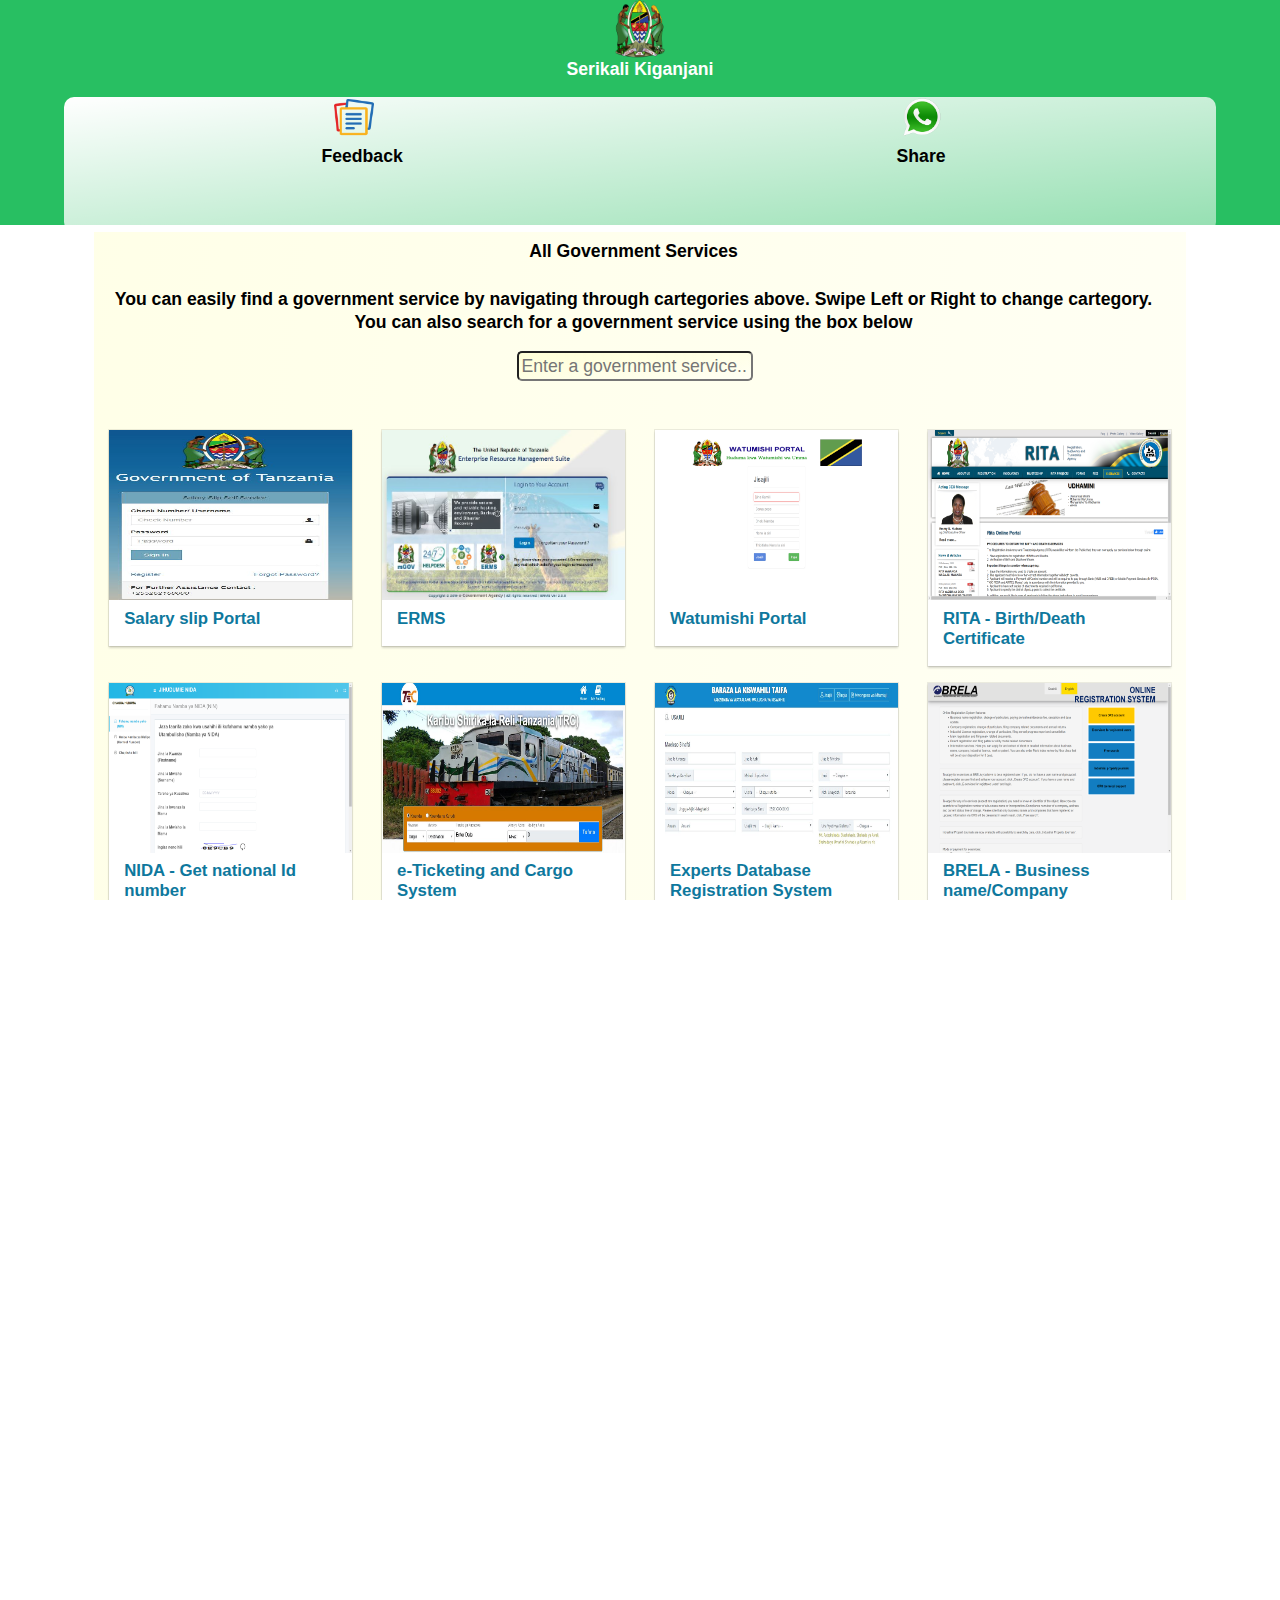
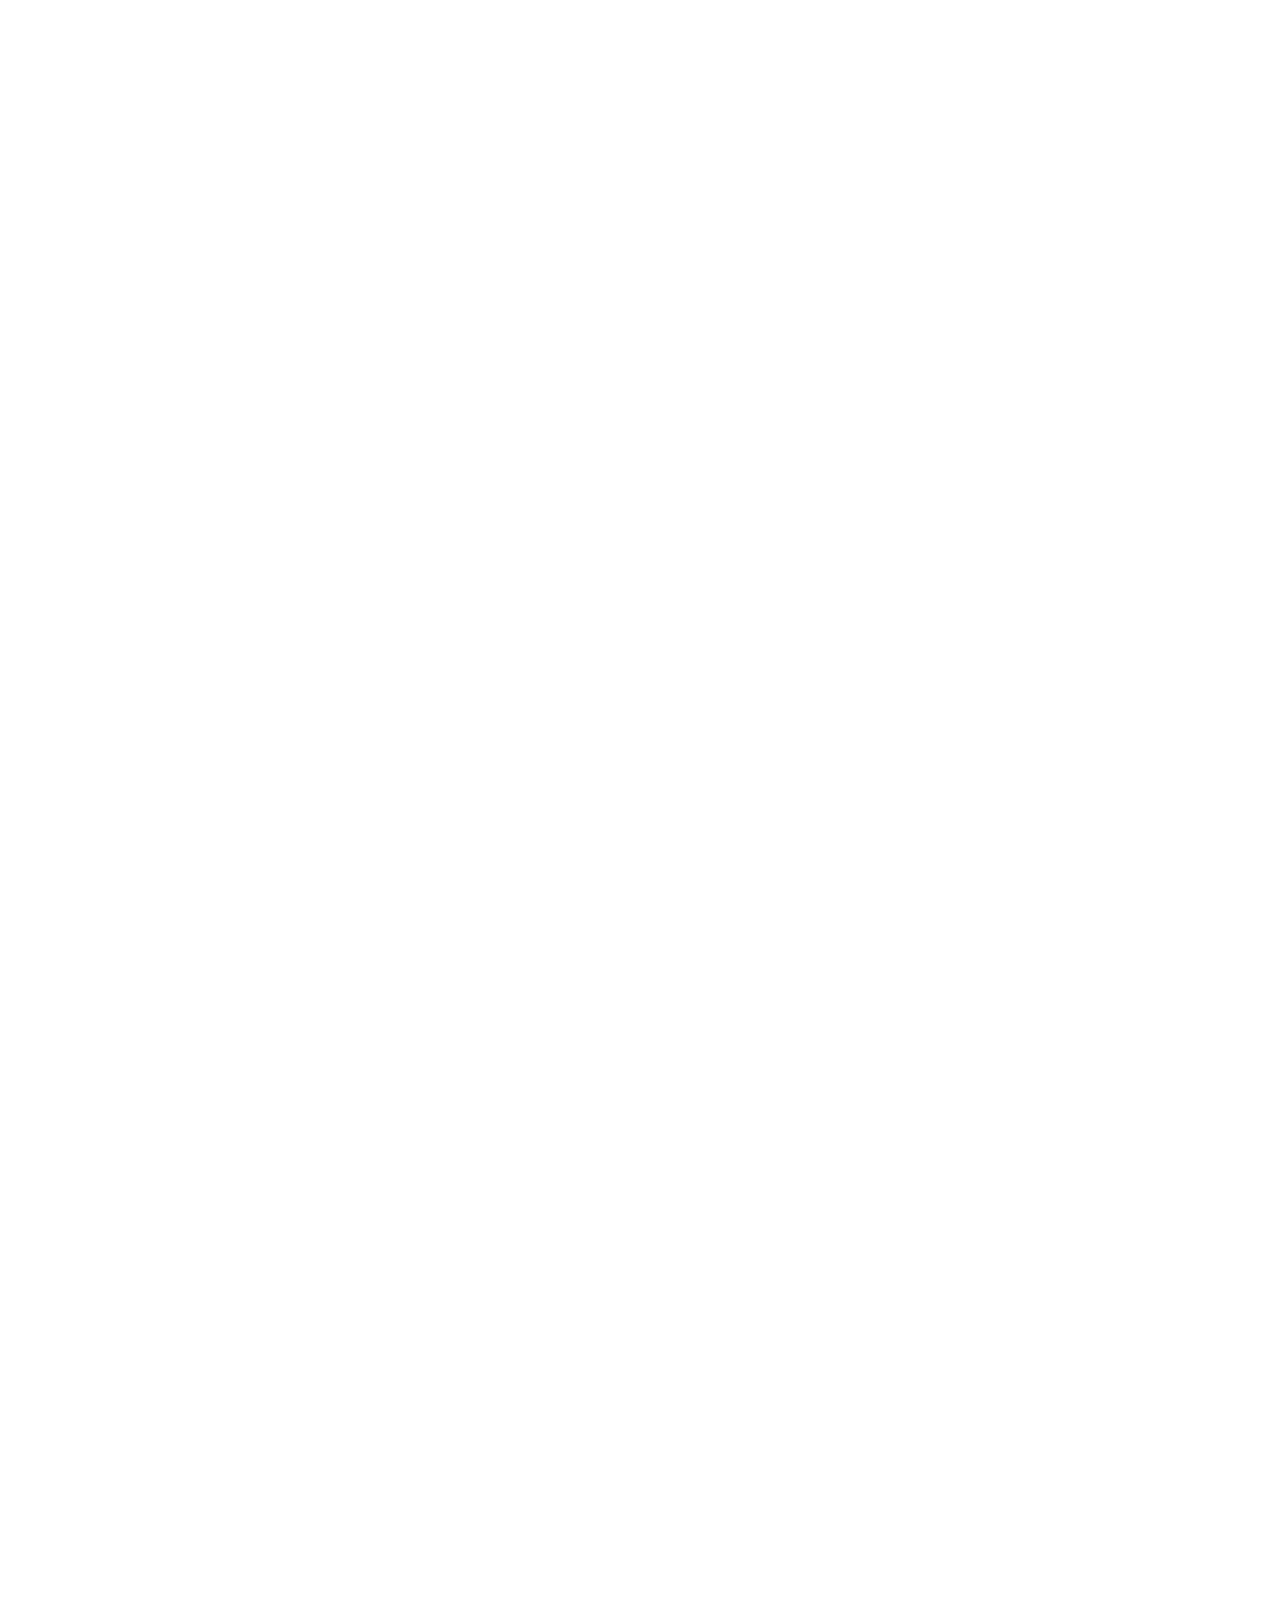
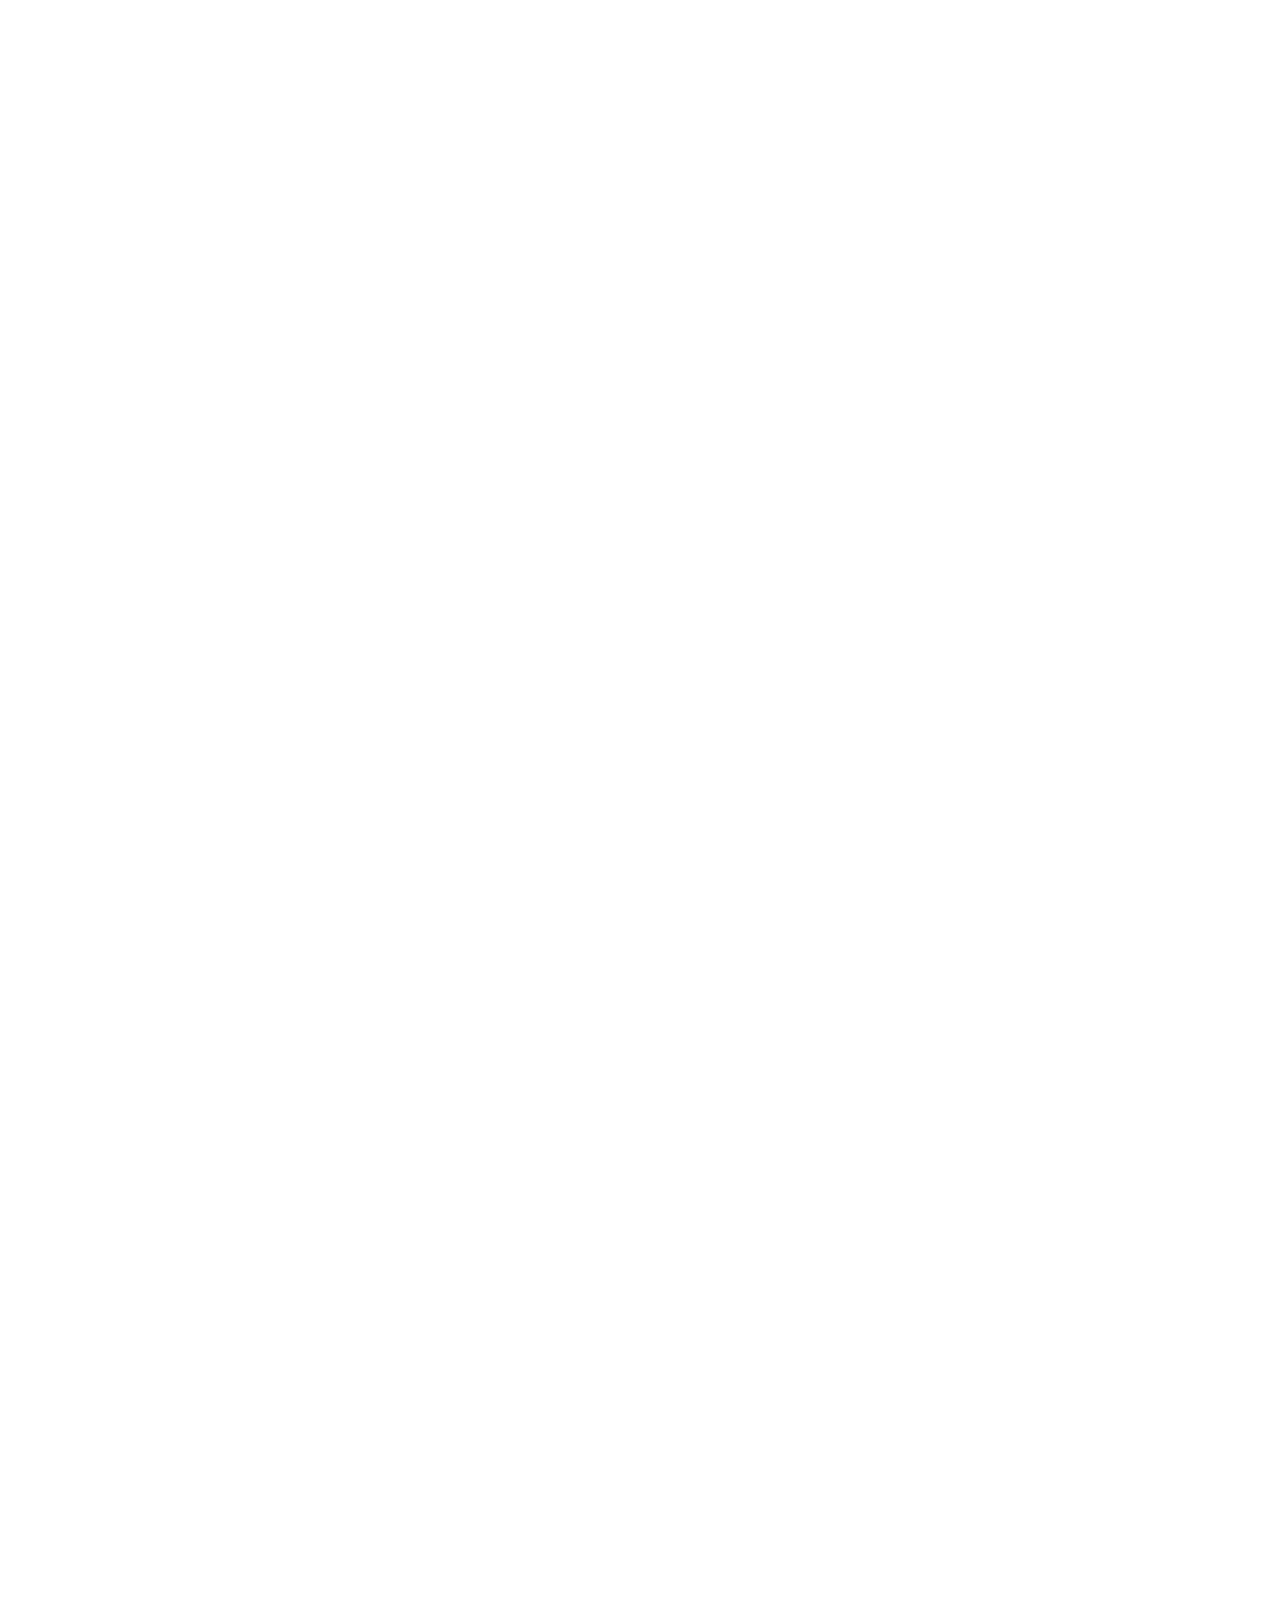
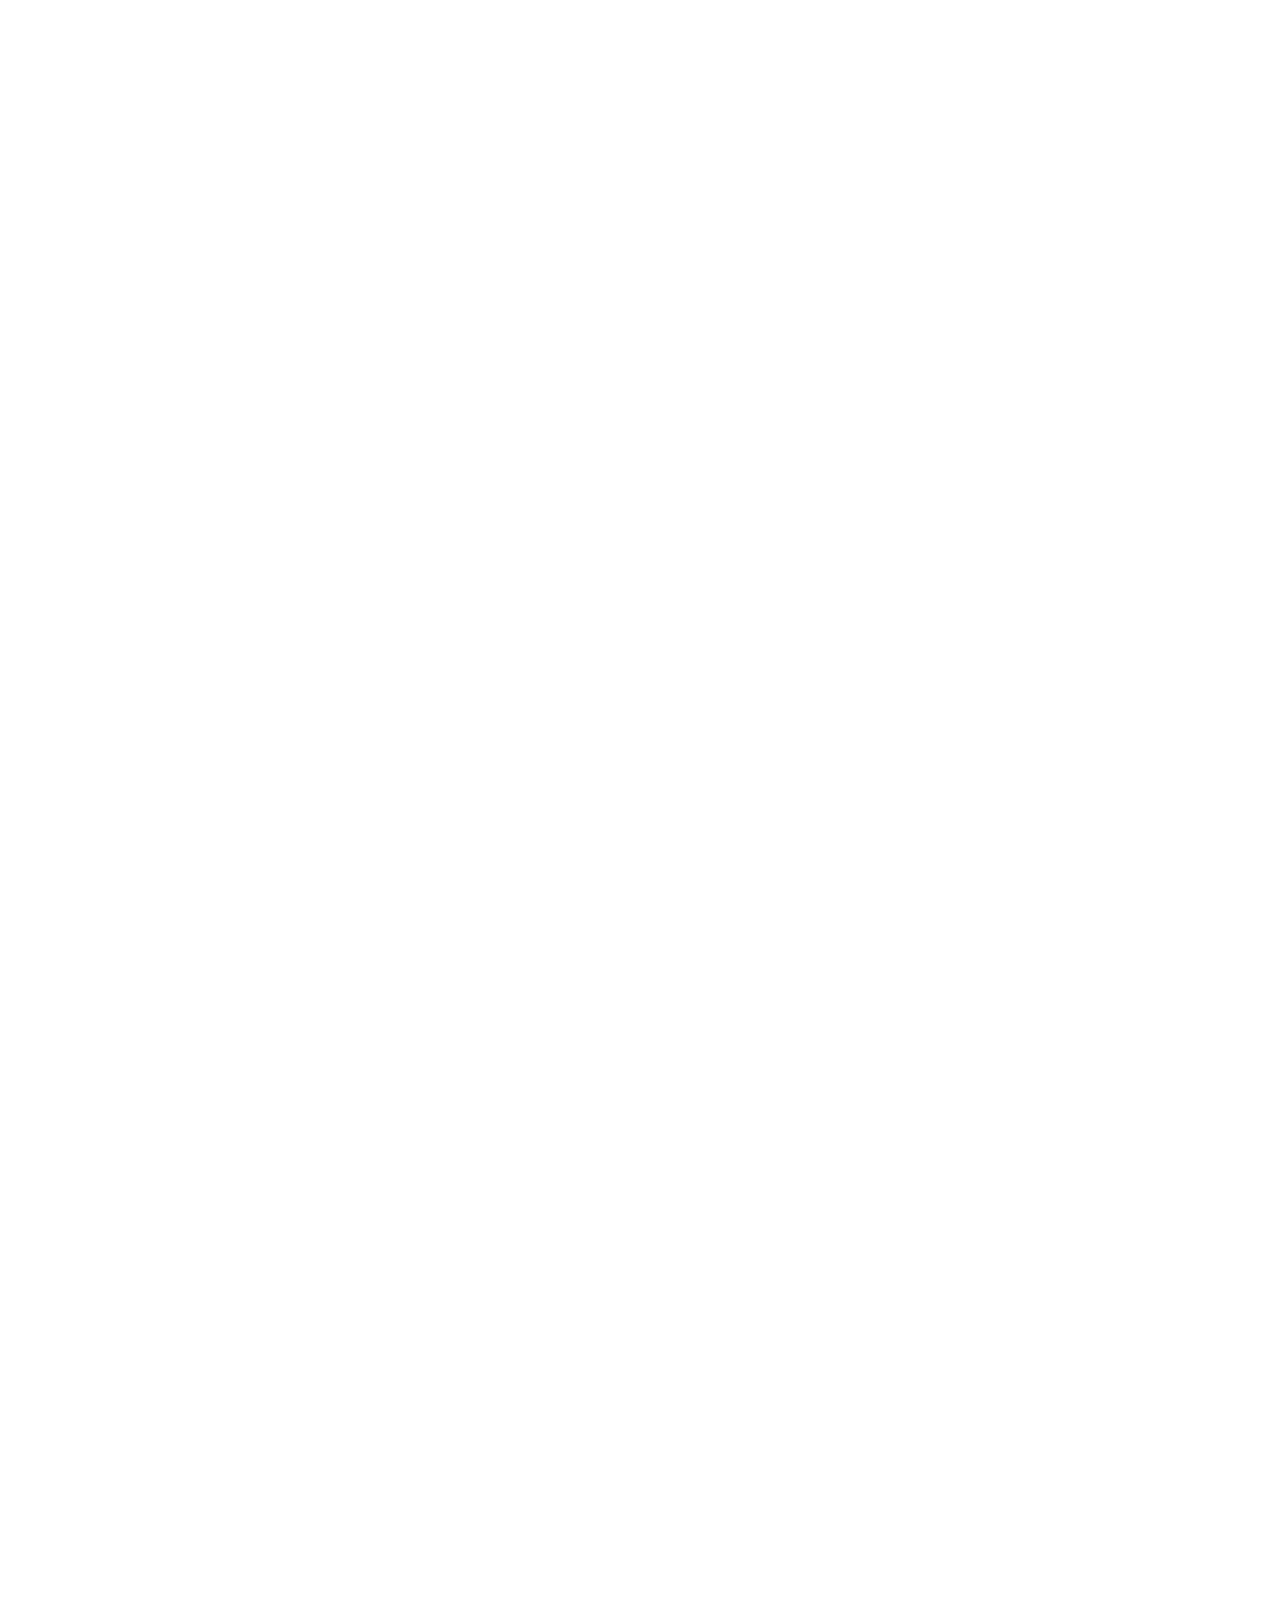
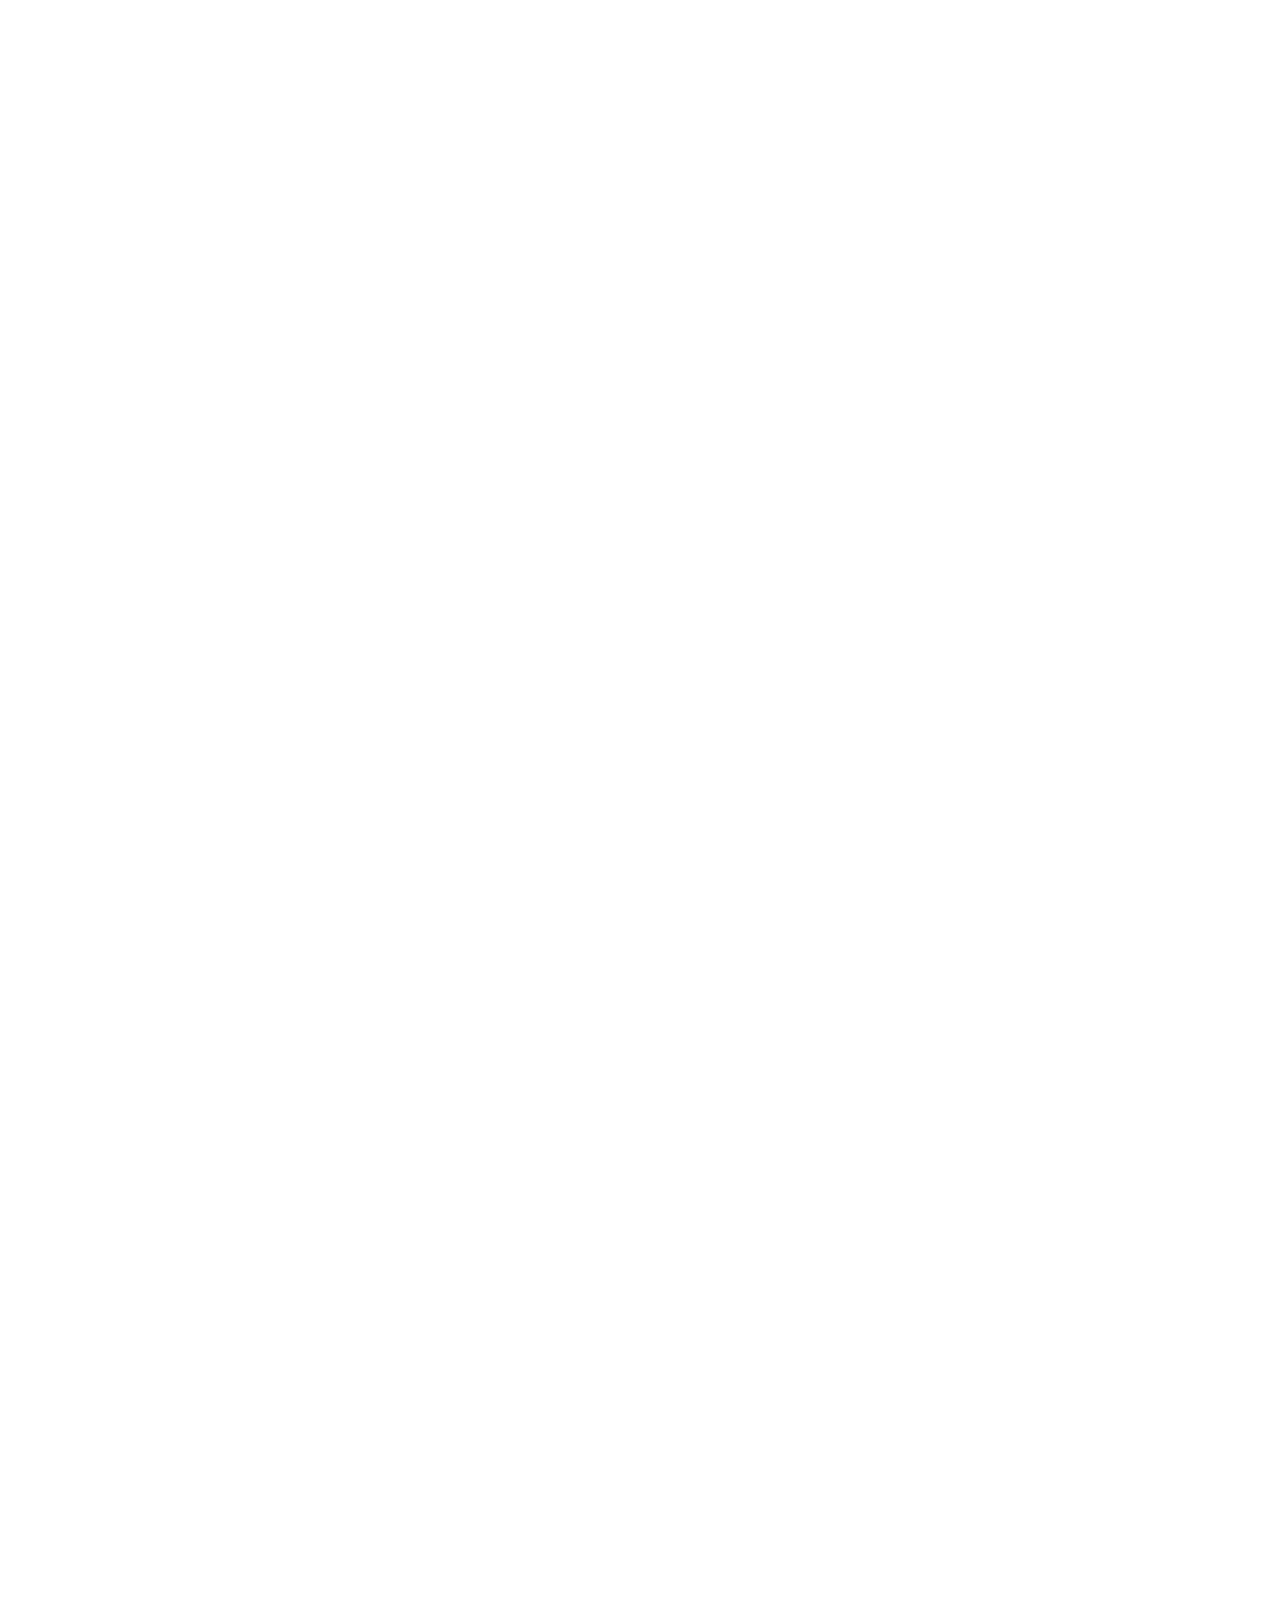
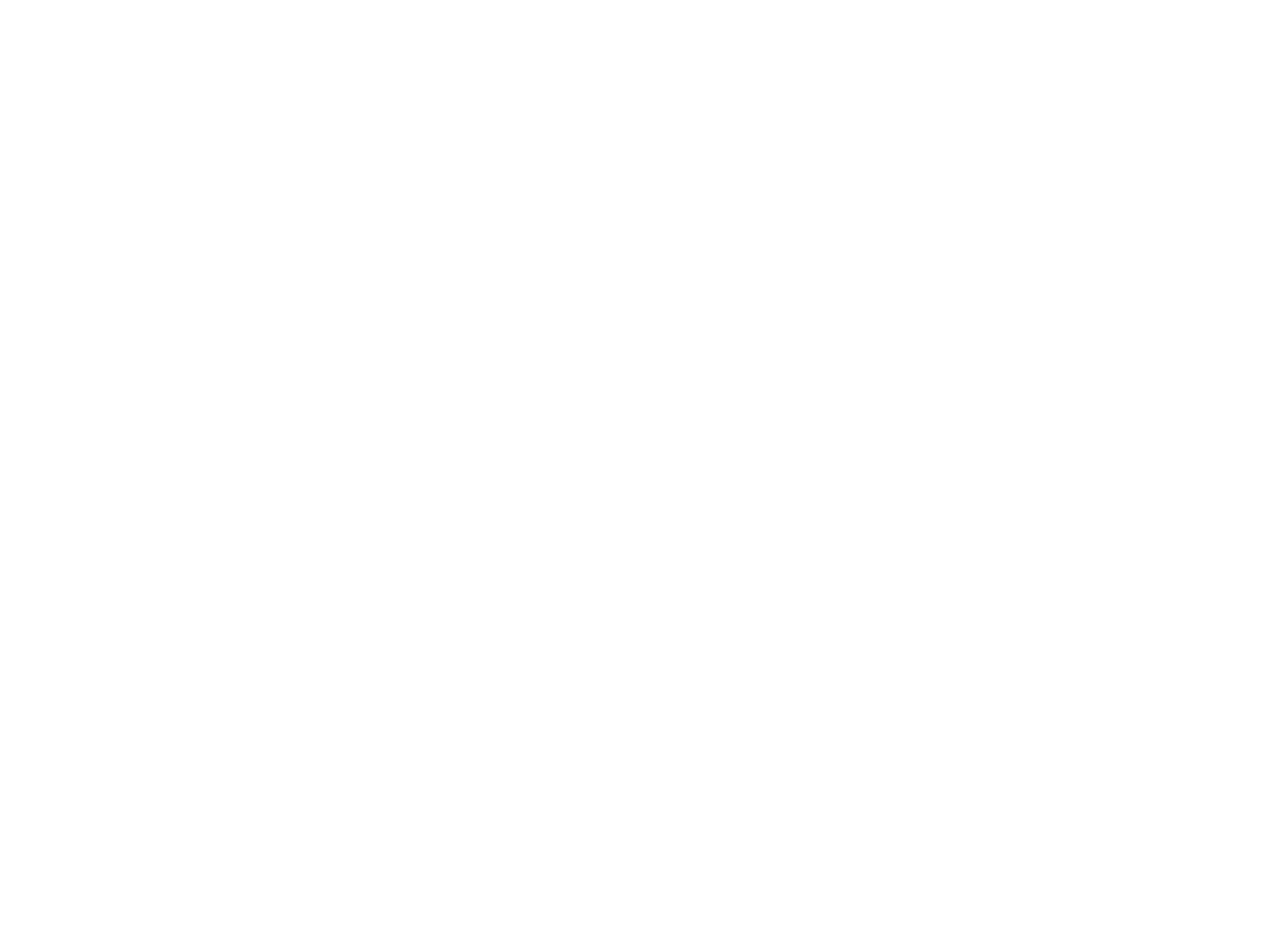
==== public/index.html @ d5c35109 "Public Added for firebase" ====
<!DOCTYPE html>
<html lang="en">

<head>
<meta property="og:url"                content="https://snaville.github.io/Serikali-Kiganjani" />
<meta property="og:type"               content="app" />
<meta property="og:title"              content="Serikali Kiganjani" />
<meta property="og:description"        content="Mifumo ya serikali zaidi ya 130 ndani ya app moja!" />
<meta property="og:image"              content="https://snaville.github.io/Serikali-Kiganjani/assets/logo.png" />

    <meta charset="utf-8">
    <meta name="viewport" column="width=device-width, initial-scale=1, shrink-to-fit=no">
    <meta name="description" column="">
    <meta name="author" column="">
    <link rel="stylesheet" href="./assets/carousel.min.css">

    <link rel="stylesheet" href="./assets/carousel.min.css">

    <link rel="stylesheet" href="./assets/master.min.css">
    <title>Serikali Kiganjani</title>


</head>

<body>
<style>
    html, body {
        height:100%;
        background: white;
        
    }
   
    .green{
        background-color: #28bf62; 
        width: 100%;
        height: 25%;
    }  
    .mini-glass{
        background: white; 
        height: 15%; 
        width: 90%; 
        margin: 0 auto; 
        margin-top: -10%; 
        border-radius: 10px;
        background: linear-gradient(
            to right bottom,
            rgba(255,255,255,1.9), 
            rgba(255,255,255,0.5)
        );
        
    }    
    
    .container{
        
         display: flex;
  flex-direction: row;
  flex-grow: 1;
    }
    
    .koleza{
        
        font-weight: 700;
        font-family:sans-serif;
        color: black;
       text-align:center;
        display:block;
        margin-top: 8px;
        margin-left: -13px;

    }
    
       .koleza1{
        
        font-weight: 700;
        font-family:sans-serif;
        color: black;
       text-align:center;
        display:block;
        margin-top: 8px;
        margin-left: -5px;

    }
    
        .logo{
        
        font-weight: 700;
        font-family:sans-serif;
        color: white;
       text-align:center;
        display:block;

    }
    
    
  
    .page-content{
    background: white;
 background: linear-gradient(
            to right bottom,
            rgba(255,255,25,0.1), 
            rgba(255,255,255,0.3)
        );	  }
	
    .icons{
   display:flex;
   justify-content:center;
   flex-direction: column;
   flex-grow: 1;
        align-items: center
}
    .inner-icon{
    display:block;
   
}
    
    input{
           background: white;
 background: linear-gradient(
            to right bottom,
            rgba(255,255,25,0.1), 
            rgba(255,255,255,0.3)
        );	
        height: 30px;
        border-radius: 5px;
        color:black;
    }
    
    </style>



    <div class="green">
        <center><img src="./assets/logo.png" width="50px"><p class="logo">Serikali Kiganjani</p></center>
    </div>
<div class="mini-glass">
    <div class="container">

        
    <div class="icons">
        <a href="mailto:serikalikiganjani@gmail.com">
    <img class="inner-icon" src="./assets/feedback.png" width="40px">
    <p class="koleza">Feedback</p>
        </a>
    </div>
    
    <div class="icons">
        <a href="whatsapp://send?text=Pata huduma za serikali zaidi ya 130+ kama vile Kupata cheti cha kuzaliwa, kupata namba ya nida, kutengeneza tin number, kuhakiki bima ya chombo chako cha moto, kutazama traffic fine pamoja na huduma nyingine nyingi!%0A
Pakua sasa app ya *Serikali Kiganjani* uweze kufurahia huduma hizi bure:%0A
https://play.google.com/store/apps/details?id=com.serikali.kiganjani  %0A %0A

Zifuatazo ni baadhi tu ya huduma unazoweza kupata kupitia app ya Serikali Kiganjani: %0A
=> Cheti cha kuzaliwa au kufa %0A
=> Kuomba kazi serikalini %0A
=> Kupata namba yako ya kitambulisho kupitia mtandao %0A
=> Kuomba Visa, Passport au Resident Permit %0A
=> Salary Slip Self Service %0A
=> Sajili jina la Biashara, Kampuni, Kubadilisha Taarifa au Malipo BRELA %0A
=> Kuomba bili ya maji kupitia mtandao %0A
=> Kuomba kuunganishwiwa maji kupitia mtandao %0A
=> Nacte registration for Private Candidate %0A
=> Kulipoti mali iliopotea(Loss Report) %0A
=> Kutazama traffic fine %0A
=> Kutazama matokeo yote kuanzia darasa la nne, mpaka kidato cha sita pamoja na ualimu %0A
=> Kureport gari/pikipiki/bajaj ilioibiwa %0A
=> Pata bili yako ya umeme kupitia mtandao %0A
=> Kutazama simu yako kama ni orijino kupitia imei namba %0A
=> Uthibitishaji wa Bima ya Magari %0A
=> TRA Used Motor Vehicle Valuation System %0A
=> Online TIN registration %0A
=> Kata tiketi ya treni kupitia mtandao %0A

Kuwa mzalendo, sambaza ujumbe huu kwa watanzania wote!" data-action="share/whatsapp/share">
    <img class="inner-icon" src="./assets/whatsapp.png" width="40px">
    <p class="koleza1">
        
        Share

        
        </p>
         </a>
    </div>
       
   </div>
    </div>  
  
    
  <div class="row">

  

    <!-- contents -->

<div class="col-12 px-0 bg-white">
    <div class="col-md-10 offset-md-1 col-xs-12 ">


        <div class="row">
          <div class="col-md-12 page-content">

            <div class="row px-xs-2">
              <div class="col-12">
                <p class="koleza">All Government Services</p>

              </div>
              <div class="col-12">
                <p class="koleza">You can easily find a government service by navigating through cartegories above. Swipe Left or Right to change cartegory.<br> You can also search for a government service using the box below</p>
              </div>
            </div>
<table align="center" width="20%">
  <tr>
    <td style="padding-right: 10px">
      <input type="text" id="Search" onkeyup="myFunction()" placeholder="Enter a government service.." title="Type in a name" >
    </td>
  </tr>
</table>
<br>
            <div class="col-12 px-0 mt-4 ">

                <div class="row px-xs-2">
                                    
                       <div class="col-lg-3 col-sm-3 col-xs-custom-6 mb-3 filter system">
                      <a href="https://salaryslip.mof.go.tz/" target="_blank">
                          </a><div class="card card-event"><a href="https://salaryslip.mof.go.tz/" target="_blank">

                            <div class="slide-event-image h-170">
                              <img src="./assets/15828223062551b9c3af19c82577068cb36126f373.jpeg" alt="https://salaryslip.mof.go.tz/" class="h-100">
                            </div>
                            </a><div class="col-12 text-dark mb-2"><a href="https://salaryslip.mof.go.tz/" target="_blank">
                              <h6 class="text-bold pt-2">Salary slip Portal</h6>
                              </a>

                            </div>
                          </div>
                      
                    </div>
                    
                                      <div class="col-lg-3 col-sm-3 col-xs-custom-6 mb-3 filter system">
                      <a href="http://erms.ega.go.tz/" target="_blank">
                          </a><div class="card card-event"><a href="http://erms.ega.go.tz/" target="_blank">

                            <div class="slide-event-image h-170">
                              <img src="./assets/158282275697505f80c96205f99f47ab945443c13e.jpeg" alt="http://erms.ega.go.tz/" class="h-100">
                            </div>
                            </a><div class="col-12 text-dark mb-2"><a href="http://erms.ega.go.tz/" target="_blank">
                              <h6 class="text-bold pt-2">ERMS</h6>
                              </a>


                            </div>
                          </div>
                      
                    </div>
                    
                    <div class="col-lg-3 col-sm-3 col-xs-custom-6 mb-3 filter system">
                      <a href="http://watumishiportal.utumishi.go.tz/signup.php" target="_blank">
                          </a><div class="card card-event"><a href="http://watumishiportal.utumishi.go.tz/signup.php" target="_blank">

                            <div class="slide-event-image h-170">
                              <img src="./assets/watumishi.png" alt="http://watumishiportal.utumishi.go.tz/signup.php" class="h-100">
                            </div>
                            </a><div class="col-12 text-dark mb-2"><a href="http://watumishiportal.utumishi.go.tz/signup.php" target="_blank">
                              <h6 class="text-bold pt-2">Watumishi Portal </h6>
                              </a>

                            </div>
                          </div>
                      
                    </div>
					
                    
                                      <div class="col-lg-3 col-sm-3 col-xs-custom-6 mb-3 filter system">
                      <a href="http://mportal.ega.go.tz/#" target="_blank">
                          </a><div class="card card-event"><a href="https://www.rita.go.tz/page.php?lang=en&pg=655" target="_blank">

                            <div class="slide-event-image h-170">
                              <img src="./assets/rita.png" alt="https://www.rita.go.tz/page.php?lang=en&pg=655" class="h-100">
                            </div>
                            </a><div class="col-12 text-dark mb-2"><a href="https://www.rita.go.tz/page.php?lang=en&pg=655" target="_blank">
                              <h6 class="text-bold pt-2">RITA - Birth/Death Certificate</h6>
                              </a>

                            </div>
                          </div>
                      
                    </div>
                   
                                       <div class="col-lg-3 col-sm-3 col-xs-custom-6 mb-3 filter system">
                      <a href="http://mportal.ega.go.tz/" target="_blank">
                          </a><div class="card card-event"><a href="https://services.nida.go.tz/nidportal/get_nin.aspx" target="_blank">

                            <div class="slide-event-image h-170">
                              <img src="./assets/nida.png" alt="https://services.nida.go.tz/nidportal/get_nin.aspx" class="h-100">
                            </div>
                            </a><div class="col-12 text-dark mb-2"><a href="https://services.nida.go.tz/nidportal/get_nin.aspx" target="_blank">
                              <h6 class="text-bold pt-2">NIDA - Get national Id number</h6>
                              </a>

                            </div>
                          </div>
                      
                    </div>
                    
                                       <div class="col-lg-3 col-sm-3 col-xs-custom-6 mb-3 filter system">
                      <a href="http://booking.trc.co.tz/" target="_blank">
                          </a><div class="card card-event"><a href="http://booking.trc.co.tz/" target="_blank">

                            <div class="slide-event-image h-170">
                              <img src="./assets/1582824006cab3d64856ed112ab1dafc9ae594a003.jpeg" alt="http://booking.trc.co.tz/" class="h-100">
                            </div>
                            </a><div class="col-12 text-dark mb-2"><a href="http://booking.trc.co.tz/" target="_blank">
                              <h6 class="text-bold pt-2">e-Ticketing and Cargo System</h6>
                              </a>

                            </div>
                          </div>
                      
                    </div>
                    
                                       <div class="col-lg-3 col-sm-3 col-xs-custom-6 mb-3 filter system">
                      <a href="http://kiswahili.bakita.go.tz/" target="_blank">
                          </a><div class="card card-event"><a href="http://kiswahili.bakita.go.tz/" target="_blank">

                            <div class="slide-event-image h-170">
                              <img src="./assets/15828239597c3f1080886a584975f168fc62f88e65.jpeg" alt="http://kiswahili.bakita.go.tz/" class="h-100">
                            </div>
                            </a><div class="col-12 text-dark mb-2"><a href="http://kiswahili.bakita.go.tz/" target="_blank">
                              <h6 class="text-bold pt-2">Experts Database Registration System</h6>
                              </a>

                            </div>
                          </div>
                      
                    </div>
                    
                    <div class="col-lg-3 col-sm-3 col-xs-custom-6 mb-3 filter system">
                      <a href="https://ors.brela.go.tz/ors/start?returnUrl=%2fbrela%2fprod%2fors" target="_blank">
                          </a><div class="card card-event"><a href="https://ors.brela.go.tz/ors/start?returnUrl=%2fbrela%2fprod%2fors" target="_blank">

                            <div class="slide-event-image h-170">
                              <img src="./assets/brela.png" alt="https://ors.brela.go.tz/ors/start?returnUrl=%2fbrela%2fprod%2fors" class="h-100">
                            </div>
                            </a><div class="col-12 text-dark mb-2"><a href="https://ors.brela.go.tz/ors/start?returnUrl=%2fbrela%2fprod%2fors" target="_blank">
                              <h6 class="text-bold pt-2">BRELA - Business name/Company Registration, Payments etc.</h6>
                              </a>

                            </div>
                          </div>
                      
                    </div>
                    
                    
                                       <div class="col-lg-3 col-sm-3 col-xs-custom-6 mb-3 filter system">
                      <a href="http://portal.ajira.go.tz/" target="_blank">
                          </a><div class="card card-event"><a href="http://portal.ajira.go.tz/" target="_blank">

                            <div class="slide-event-image h-170">
                              <img src="./assets/158282391738171e79f5161f6e7c1087965e9474f0.jpeg" alt="http://portal.ajira.go.tz/" class="h-100">
                            </div>
                            </a><div class="col-12 text-dark mb-2"><a href="http://portal.ajira.go.tz/" target="_blank">
                              <h6 class="text-bold pt-2">Ajira Portal</h6>
                              </a>

                            </div>
                          </div>
                      
                    </div>
                   
                                       <div class="col-lg-3 col-sm-3 col-xs-custom-6 mb-3 filter system">
                      <a href="https://ots.tra.go.tz/" target="_blank">
                          </a><div class="card card-event"><a href="https://ots.tra.go.tz/" target="_blank">

                            <div class="slide-event-image h-170">
                              <img src="./assets/1582823854d52121279ed80182aaa7deb620f27b53.jpeg" alt="https://ots.tra.go.tz/" class="h-100">
                            </div>
                            </a><div class="col-12 text-dark mb-2"><a href="https://ots.tra.go.tz/" target="_blank">
                              <h6 class="text-bold pt-2">Individual Online Tin Application</h6>
                              </a>

                            </div>
                          </div>
                      
                    </div>
                   
                                       <div class="col-lg-3 col-sm-3 col-xs-custom-6 mb-3 filter system">
                      <a href="https://gateway.tra.go.tz/FMIS/Login.aspx?ReturnUrl=%2ffmis" target="_blank">
                          </a><div class="card card-event"><a href="https://gateway.tra.go.tz/FMIS/Login.aspx?ReturnUrl=%2ffmis" target="_blank">

                            <div class="slide-event-image h-170">
                              <img src="./assets/1582823809fda4b19a0917c2e0668fde4af642cd69.jpeg" alt="https://gateway.tra.go.tz/FMIS/Login.aspx?ReturnUrl=%2ffmis" class="h-100">
                            </div>
                            </a><div class="col-12 text-dark mb-2"><a href="https://gateway.tra.go.tz/FMIS/Login.aspx?ReturnUrl=%2ffmis" target="_blank">
                              <h6 class="text-bold pt-2">Register Artist Products</h6>
                              </a>

                            </div>
                          </div>
                      
                    </div>
                   
                                       <div class="col-lg-3 col-sm-3 col-xs-custom-6 mb-3 filter system">
                      <a href="https://eservices.immigration.go.tz/" target="_blank">
                          </a><div class="card card-event"><a href="https://eservices.immigration.go.tz/" target="_blank">

                            <div class="slide-event-image h-170">
                              <img src="./assets/1582823613b0b4a40fd31b8dd0a78b0e92c284476a.jpeg" alt="https://eservices.immigration.go.tz/" class="h-100">
                            </div>
                            </a><div class="col-12 text-dark mb-2"><a href="https://eservices.immigration.go.tz/" target="_blank">
                              <h6 class="text-bold pt-2">E-Immigration - Visa, Passport, Pass Application and Resident Permit</h6>
                              </a>

                            </div>
                          </div>
                      
                    </div>
                    
              <div class="col-lg-3 col-sm-3 col-xs-custom-6 mb-3 filter system">
                      <a href="https://www.dawasa.go.tz/en/online_services/bill_registration" target="_blank">
                          </a><div class="card card-event"><a href="https://www.dawasa.go.tz/en/online_services/bill_registration" target="_blank">

                            <div class="slide-event-image h-170">
                              <img src="./assets/onlinebill.png" alt="https://www.dawasa.go.tz/en/online_services/bill_registration" class="h-100">
                            </div>
                            </a><div class="col-12 text-dark mb-2"><a href="https://www.dawasa.go.tz/en/online_services/bill_registration" target="_blank">
                              <h6 class="text-bold pt-2">Request water  bill </h6>
                              </a>

                            </div>
                          </div>
                      
                    </div>
					
					<div class="col-lg-3 col-sm-3 col-xs-custom-6 mb-3 filter system">
                      <a href="https://www.dawasa.go.tz/en/online_services/new_water_connection" target="_blank">
                          </a><div class="card card-event"><a href="https://www.dawasa.go.tz/en/online_services/new_water_connection" target="_blank">

                            <div class="slide-event-image h-170">
                              <img src="./assets/connection.png" alt="https://www.dawasa.go.tz/en/online_services/new_water_connection" class="h-100">
                            </div>
                            </a><div class="col-12 text-dark mb-2"><a href="https://www.dawasa.go.tz/en/online_services/new_water_connection" target="_blank">
                              <h6 class="text-bold pt-2">Request new water connection </h6>
                              </a>

                            </div>
                          </div>
                      
                    </div>
                    
                    <div class="col-lg-3 col-sm-3 col-xs-custom-6 mb-3 filter system">
                      <a href="https://lormis.tpf.go.tz/" target="_blank">
                          </a><div class="card card-event"><a href="https://lormis.tpf.go.tz/" target="_blank">

                            <div class="slide-event-image h-170">
                              <img src="./assets/loss.png" alt="https://lormis.tpf.go.tz/" class="h-100">
                            </div>
                            </a><div class="col-12 text-dark mb-2"><a href="https://lormis.tpf.go.tz/" target="_blank">
                              <h6 class="text-bold pt-2">Police - Loss Report</h6>
                              </a>

                            </div>
                          </div>
                      
                    </div>
					
					<div class="col-lg-3 col-sm-3 col-xs-custom-6 mb-3 filter system">
                      <a href="https://tms.tpf.go.tz/" target="_blank">
                          </a><div class="card card-event"><a href="https://tms.tpf.go.tz/" target="_blank">

                            <div class="slide-event-image h-170">
                              <img src="./assets/fine.png" alt="https://tms.tpf.go.tz/" class="h-100">
                            </div>
                            </a><div class="col-12 text-dark mb-2"><a href="https://tms.tpf.go.tz/" target="_blank">
                              <h6 class="text-bold pt-2">Police - Check Traffic Fine </h6>
                              </a>

                            </div>
                          </div>
                      
                    </div>
					
					<div class="col-lg-3 col-sm-3 col-xs-custom-6 mb-3 filter system">
                      <a href="https://www.polisi.go.tz/stolen-vehicle/" target="_blank">
                          </a><div class="card card-event"><a href="https://www.polisi.go.tz/stolen-vehicle/" target="_blank">

                            <div class="slide-event-image h-170">
                              <img src="./assets/stolen.png" alt="https://www.polisi.go.tz/stolen-vehicle/" class="h-100">
                            </div>
                            </a><div class="col-12 text-dark mb-2"><a href="https://www.polisi.go.tz/stolen-vehicle/" target="_blank">
                              <h6 class="text-bold pt-2">Police -  Report Stolen Vehicle </h6>
                              </a>

                            </div>
                          </div>
                      
                    </div>
					<div class="col-lg-3 col-sm-3 col-xs-custom-6 mb-3 filter system">
                      <a href="https://www.tcra.go.tz/imei-code-verification" target="_blank">
                          </a><div class="card card-event"><a href="https://www.tcra.go.tz/imei-code-verification" target="_blank">

                            <div class="slide-event-image h-170">
                              <img src="./assets/imei.png" alt="https://www.tcra.go.tz/imei-code-verification" class="h-100">
                            </div>
                            </a><div class="col-12 text-dark mb-2"><a href="https://www.tcra.go.tz/imei-code-verification" target="_blank">
                              <h6 class="text-bold pt-2">TCRA - Imei Code Verification </h6>
                              </a>

                            </div>
                          </div>
                      
                    </div>
					
                    <div class="col-lg-3 col-sm-3 col-xs-custom-6 mb-3 filter system">
                      <a href="https://mis.tira.go.tz/auth/validateCover" target="_blank">
                          </a><div class="card card-event"><a href="https://mis.tira.go.tz/auth/validateCover" target="_blank">

                            <div class="slide-event-image h-170">
                              <img src="./assets/tira.png" alt="https://mis.tira.go.tz/auth/validateCover" class="h-100">
                            </div>
                            </a><div class="col-12 text-dark mb-2"><a href="https://mis.tira.go.tz/auth/validateCover" target="_blank">
                              <h6 class="text-bold pt-2">TIRA - Motor Vehicle Insurance Cover Validation </h6>
                              </a>

                            </div>
                          </div>
                      
                    </div>
					
                    
                                       <div class="col-lg-3 col-sm-3 col-xs-custom-6 mb-3 filter system">
                      <a href="https://prms.tra.go.tz/" target="_blank">
                          </a><div class="card card-event"><a href="https://prms.tra.go.tz/" target="_blank">

                            <div class="slide-event-image h-170">
                              <img src="./assets/1582823404b9abad70ff471058545df12266419f4a.jpeg" alt="https://prms.tra.go.tz/" class="h-100">
                            </div>
                            </a><div class="col-12 text-dark mb-2"><a href="https://prms.tra.go.tz/" target="_blank">
                              <h6 class="text-bold pt-2">Property management</h6>
                              </a>

                            </div>
                          </div>
                      
                    </div>
                    
                                       
                   
                                       <div class="col-lg-3 col-sm-3 col-xs-custom-6 mb-3 filter system">
                      <a href="https://gateway.tra.go.tz/umvvs/" target="_blank">
                          </a><div class="card card-event"><a href="https://gateway.tra.go.tz/umvvs/" target="_blank">

                            <div class="slide-event-image h-170">
                              <img src="./assets/1582823286d96e91bf26883c4aee0748a6bdf1554a.jpeg" alt="https://gateway.tra.go.tz/umvvs/" class="h-100">
                            </div>
                            </a><div class="col-12 text-dark mb-2"><a href="https://gateway.tra.go.tz/umvvs/" target="_blank">
                              <h6 class="text-bold pt-2">Used vehicle valuation system</h6>
                              </a>

                            </div>
                          </div>
                      
                    </div>
                   
                                       <div class="col-lg-3 col-sm-3 col-xs-custom-6 mb-3 filter system">
                      <a href="http://www.nhc.co.tz/en/tenant-purchasetp" target="_blank">
                          </a><div class="card card-event"><a href="http://www.nhc.co.tz/en/tenant-purchasetp" target="_blank">

                            <div class="slide-event-image h-170">
                              <img src="./assets/1583212340a5f7fcd96cc7261e7445d59b2577ac5b.jpeg" alt="http://www.nhc.co.tz/en/tenant-purchasetp" class="h-100">
                            </div>
                            </a><div class="col-12 text-dark mb-2"><a href="http://www.nhc.co.tz/en/tenant-purchasetp" target="_blank">
                              <h6 class="text-bold pt-2">Tenant management</h6>
                              </a>

                            </div>
                          </div>
                      
                    </div>
                   
                                       <div class="col-lg-3 col-sm-3 col-xs-custom-6 mb-3 filter system">
                      <a href="https://lois.ewura.go.tz/" target="_blank">
                          </a><div class="card card-event"><a href="https://lois.ewura.go.tz/" target="_blank">

                            <div class="slide-event-image h-170">
                              <img src="./assets/158282301886e7763d6b56b07c7de3a5b47410334d.jpeg" alt="https://lois.ewura.go.tz/" class="h-100">
                            </div>
                            </a><div class="col-12 text-dark mb-2"><a href="https://lois.ewura.go.tz/" target="_blank">
                              <h6 class="text-bold pt-2">Water and Energy licensing and tariff</h6>
                              </a>

                            </div>
                          </div>
                      
                    </div>
                   
                       <div class="col-lg-3 col-sm-3 col-xs-custom-6 mb-3 filter system">
                      <a href="https://ors.brela.go.tz/ors" target="_blank">
                          </a><div class="card card-event"><a href="https://ors.brela.go.tz/ors" target="_blank">

                            <div class="slide-event-image h-170">
                              <img src="./assets/1582822115a4570bc693b6d448535807a56e185334.jpeg" alt="https://ors.brela.go.tz/ors" class="h-100">
                            </div>
                            </a><div class="col-12 text-dark mb-2"><a href="https://ors.brela.go.tz/ors" target="_blank">
                              <h6 class="text-bold pt-2">Brela Online Registration System</h6>
                              </a>


                            </div>
                          </div>
                      
                    </div>
                    
                                       <div class="col-lg-3 col-sm-3 col-xs-custom-6 mb-3 filter system">
                      <a href="https://customs.tra.go.tz/" target="_blank">
                          </a><div class="card card-event"><a href="https://customs.tra.go.tz/" target="_blank">

                            <div class="slide-event-image h-170">
                              <img src="./assets/158282206620b4ca60170d2947c129b05f96c5f858.jpeg" alt="https://customs.tra.go.tz/" class="h-100">
                            </div>
                            </a><div class="col-12 text-dark mb-2"><a href="https://customs.tra.go.tz/" target="_blank">
                              <h6 class="text-bold pt-2">TANCIS</h6>
                              </a>

                            </div>
                          </div>
                      
                    </div>
                   
                                       <div class="col-lg-3 col-sm-3 col-xs-custom-6 mb-3 filter system">
                      <a href="https://ots.tra.go.tz/" target="_blank">
                          </a><div class="card card-event"><a href="https://ots.tra.go.tz/" target="_blank">

                            <div class="slide-event-image h-170">
                              <img src="./assets/1582821912d52121279ed80182aaa7deb620f27b53.jpeg" alt="https://ots.tra.go.tz/" class="h-100">
                            </div>
                            </a><div class="col-12 text-dark mb-2"><a href="https://ots.tra.go.tz/" target="_blank">
                              <h6 class="text-bold pt-2">Online TIN Application</h6>
                              </a>

                            </div>
                          </div>
                      
                    </div>
                    
                                       <div class="col-lg-3 col-sm-3 col-xs-custom-6 mb-3 filter system">
                      <a href="https://gateway.tra.go.tz/efdmsportal/" target="_blank">
                          </a><div class="card card-event"><a href="https://gateway.tra.go.tz/efdmsportal/" target="_blank">

                            <div class="slide-event-image h-170">
                              <img src="./assets/1582821540809df96e9726c1c40f8b9983b224ea7a.jpeg" alt="https://gateway.tra.go.tz/efdmsportal/" class="h-100">
                            </div>
                            </a><div class="col-12 text-dark mb-2"><a href="https://gateway.tra.go.tz/efdmsportal/" target="_blank">
                              <h6 class="text-bold pt-2">Fiscal device management</h6>
                              </a>

                            </div>
                          </div>
                      
                    </div>
                   
                                       <div class="col-lg-3 col-sm-3 col-xs-custom-6 mb-3 filter system">
                      <a href="https://oas.tbs.go.tz/" target="_blank">
                          </a><div class="card card-event"><a href="https://oas.tbs.go.tz/" target="_blank">

                            <div class="slide-event-image h-170">
                              <img src="./assets/1582820528fb02ab78929f84ea6d3436f9b36dc843.jpeg" alt="https://oas.tbs.go.tz/" class="h-100">
                            </div>
                            </a><div class="col-12 text-dark mb-2"><a href="https://oas.tbs.go.tz/" target="_blank">
                              <h6 class="text-bold pt-2">Importation/ exportation Inspection management</h6>
                              </a>

                            </div>
                          </div>
                      
                    </div>
                  
                                       <div class="col-lg-3 col-sm-3 col-xs-custom-6 mb-3 filter system">
                      <a href="http://154.118.230.84:8090/" target="_blank">
                          </a><div class="card card-event"><a href="http://154.118.230.84:8090/" target="_blank">

                            <div class="slide-event-image h-170">
                              <img src="./assets/158282142689acad8847503b81e6e4ee9bffbb6145.jpeg" alt="http://154.118.230.84:8090/" class="h-100">
                            </div>
                            </a><div class="col-12 text-dark mb-2"><a href="http://154.118.230.84:8090/" target="_blank">
                              <h6 class="text-bold pt-2">Fisheries Management System</h6>
                              </a>

                            </div>
                          </div>
                      
                    </div>
                    
                                       <div class="col-lg-3 col-sm-3 col-xs-custom-6 mb-3 filter system">
                      <a href="https://tva.wcea.education/" target="_blank">
                          </a><div class="card card-event"><a href="https://tva.wcea.education/" target="_blank">

                            <div class="slide-event-image h-170">
                              <img src="./assets/158282129927ff8a8c1817441a432fdd7694251c18.jpeg" alt="https://tva.wcea.education/" class="h-100">
                            </div>
                            </a><div class="col-12 text-dark mb-2"><a href="https://tva.wcea.education/" target="_blank">
                              <h6 class="text-bold pt-2">Tanzania Veterinary Association Education Portal</h6>
                              </a>

                            </div>
                          </div>
                      
                    </div>
                    
                                       <div class="col-lg-3 col-sm-3 col-xs-custom-6 mb-3 filter system">
                      <a href="http://154.118.230.85/prawns/" target="_blank">
                          </a><div class="card card-event"><a href="http://154.118.230.85/prawns/" target="_blank">

                            <div class="slide-event-image h-170">
                              <img src="./assets/15828212658041c9ba1ceeca340101bdd7ac72b457.jpeg" alt="http://154.118.230.85/prawns/" class="h-100">
                            </div>
                            </a><div class="col-12 text-dark mb-2"><a href="http://154.118.230.85/prawns/" target="_blank">
                              <h6 class="text-bold pt-2">Prawns Database System</h6>
                              </a>

                            </div>
                          </div>
                      
                    </div>
                   
                                       <div class="col-lg-3 col-sm-3 col-xs-custom-6 mb-3 filter system">
                      <a href="http://154.118.230.85/casvictoria/public/" target="_blank">
                          </a><div class="card card-event"><a href="http://154.118.230.85/casvictoria/public/" target="_blank">

                            <div class="slide-event-image h-170">
                              <img src="./assets/1582821107c8850e89648fd8ea7bf7d1c2dad1cece.jpeg" alt="http://154.118.230.85/casvictoria/public/" class="h-100">
                            </div>
                            </a><div class="col-12 text-dark mb-2"><a href="http://154.118.230.85/casvictoria/public/" target="_blank">
                              <h6 class="text-bold pt-2">CAS Lake Victoria</h6>
                              </a>

                            </div>
                          </div>
                      
                    </div>
                    
                                       <div class="col-lg-3 col-sm-3 col-xs-custom-6 mb-3 filter system">
                      <a href="https://epermit.mow.go.tz/" target="_blank">
                          </a><div class="card card-event"><a href="https://epermit.mow.go.tz/" target="_blank">

                            <div class="slide-event-image h-170">
                              <img src="./assets/15828211422eb1df56e2d65e1a4076d74406282661.jpeg" alt="https://epermit.mow.go.tz/" class="h-100">
                            </div>
                            </a><div class="col-12 text-dark mb-2"><a href="https://epermit.mow.go.tz/" target="_blank">
                              <h6 class="text-bold pt-2">Special Load Permit System</h6>
                              </a>

                            </div>
                          </div>
                      
                    </div>
                    
                                       <div class="col-lg-3 col-sm-3 col-xs-custom-6 mb-3 filter system">
                      <a href="https://portal.gcla.go.tz/app" target="_blank">
                          </a><div class="card card-event"><a href="https://portal.gcla.go.tz/app" target="_blank">

                            <div class="slide-event-image h-170">
                              <img src="./assets/158280575468d689e0080a4c062336e72ed6c59a4a.jpeg" alt="https://portal.gcla.go.tz/app" class="h-100">
                            </div>
                            </a><div class="col-12 text-dark mb-2"><a href="https://portal.gcla.go.tz/app" target="_blank">
                              <h6 class="text-bold pt-2">Chemicals Permits Management</h6>
                              </a>

                            </div>
                          </div>
                      
                    </div>
                    
                                       <div class="col-lg-3 col-sm-3 col-xs-custom-6 mb-3 filter system">
                      <a href="https://atmis.kilimo.go.tz/" target="_blank">
                          </a><div class="card card-event"><a href="https://atmis.kilimo.go.tz/" target="_blank">

                            <div class="slide-event-image h-170">
                              <img src="./assets/15832115297080632552fde3578b77457aadb63307.jpeg" alt="https://atmis.kilimo.go.tz/" class="h-100">
                            </div>
                            </a><div class="col-12 text-dark mb-2"><a href="https://atmis.kilimo.go.tz/" target="_blank">
                              <h6 class="text-bold pt-2">Agricutural trade information</h6>
                              </a>

                            </div>
                          </div>
                      
                    </div>
                  
                                       <div class="col-lg-3 col-sm-3 col-xs-custom-6 mb-3 filter system">
                      <a href="http://41.59.225.91:8090/" target="_blank">
                          </a><div class="card card-event"><a href="http://41.59.225.91:8090/" target="_blank">

                            <div class="slide-event-image h-170">
                              <img src="./assets/158280538655d5d23f3e0410b0b32adfb6b9e4d79d.jpeg" alt="http://41.59.225.91:8090/" class="h-100">
                            </div>
                            </a><div class="col-12 text-dark mb-2"><a href="http://41.59.225.91:8090/" target="_blank">
                              <h6 class="text-bold pt-2">Tourist hunting revenue collection</h6>
                              </a>

                            </div>
                          </div>
                      
                    </div>
                    
                                       <div class="col-lg-3 col-sm-3 col-xs-custom-6 mb-3 filter system">
                      <a href="https://partners.tpbbank.co.tz/public/" target="_blank">
                          </a><div class="card card-event"><a href="https://partners.tpbbank.co.tz/public/" target="_blank">

                            <div class="slide-event-image h-170">
                              <img src="./assets/1582819890b711e27a8f14ae05e09b5948cf000946.jpeg" alt="https://partners.tpbbank.co.tz/public/" class="h-100">
                            </div>
                            </a><div class="col-12 text-dark mb-2"><a href="https://partners.tpbbank.co.tz/public/" target="_blank">
                              <h6 class="text-bold pt-2">TPB Cash Collection Portal</h6>
                              </a>

                            </div>
                          </div>
                      
                    </div>
                    
                                       <div class="col-lg-3 col-sm-3 col-xs-custom-6 mb-3 filter system">
                      <a href="http://196.43.221.3/CargoSystemWeb/frmHome.aspx" target="_blank">
                          </a><div class="card card-event"><a href="http://196.43.221.3/CargoSystemWeb/frmHome.aspx" target="_blank">

                            <div class="slide-event-image h-170">
                              <img src="./assets/15828198618e929f826e027adb1f9e9f3280607cce.jpeg" alt="http://196.43.221.3/CargoSystemWeb/frmHome.aspx" class="h-100">
                            </div>
                            </a><div class="col-12 text-dark mb-2"><a href="http://196.43.221.3/CargoSystemWeb/frmHome.aspx" target="_blank">
                              <h6 class="text-bold pt-2">Ports Cargo Management</h6>
                              </a>

                            </div>
                          </div>
                      
                    </div>
                    
                                       <div class="col-lg-3 col-sm-3 col-xs-custom-6 mb-3 filter system">
                      <a href="https://www.taneps.go.tz/" target="_blank">
                          </a><div class="card card-event"><a href="https://www.taneps.go.tz/" target="_blank">

                            <div class="slide-event-image h-170">
                              <img src="./assets/158281983225a31e94543eb9b5cc30760174b5b164.jpeg" alt="https://www.taneps.go.tz/" class="h-100">
                            </div>
                            </a><div class="col-12 text-dark mb-2"><a href="https://www.taneps.go.tz/" target="_blank">
                              <h6 class="text-bold pt-2">Tanzanian National e-Procurement System</h6>
                              </a>

                            </div>
                          </div>
                      
                    </div>
                   
                                       <div class="col-lg-3 col-sm-3 col-xs-custom-6 mb-3 filter system">
                      <a href="https://portal.madini.go.tz/" target="_blank">
                          </a><div class="card card-event"><a href="https://portal.madini.go.tz/" target="_blank">

                            <div class="slide-event-image h-170">
                              <img src="./assets/1582805054c370d8a5214827c2f222b03cde81e261.jpeg" alt="https://portal.madini.go.tz/" class="h-100">
                            </div>
                            </a><div class="col-12 text-dark mb-2"><a href="https://portal.madini.go.tz/" target="_blank">
                              <h6 class="text-bold pt-2">Tanzania Mining Cadastre Portal</h6>
                              </a>

                            </div>
                          </div>
                      
                    </div>
                   
                                       <div class="col-lg-3 col-sm-3 col-xs-custom-6 mb-3 filter system">
                      <a href="http://mportal.ega.go.tz/" target="_blank">
                          </a><div class="card card-event"><a href="http://mportal.ega.go.tz/" target="_blank">

                            <div class="slide-event-image h-170">
                              <img src="./assets/15828051159066453773d725ebf8af9a4f5fd5e334.jpeg" alt="http://mportal.ega.go.tz/" class="h-100">
                            </div>
                            </a><div class="col-12 text-dark mb-2"><a href="http://mportal.ega.go.tz/" target="_blank">
                              <h6 class="text-bold pt-2">Government Mobile Portal</h6>
                              </a>

                            </div>
                          </div>
                      
                    </div>
                    
                                       <div class="col-lg-3 col-sm-3 col-xs-custom-6 mb-3 filter system">
                      <a href="https://trade.business.go.tz/" target="_blank">
                          </a><div class="card card-event"><a href="https://trade.business.go.tz/" target="_blank">

                            <div class="slide-event-image h-170">
                              <img src="./assets/15828051843db5d225ba977f6e289413ad65d03733.jpeg" alt="https://trade.business.go.tz/" class="h-100">
                            </div>
                            </a><div class="col-12 text-dark mb-2"><a href="https://trade.business.go.tz/" target="_blank">
                              <h6 class="text-bold pt-2">National Business Portal</h6>
                              </a>

                            </div>
                          </div>
                      
                    </div>
                    
                                       <div class="col-lg-3 col-sm-3 col-xs-custom-6 mb-3 filter system">
                      <a href="http://196.43.221.3/HVPWEB/" target="_blank">
                          </a><div class="card card-event"><a href="http://196.43.221.3/HVPWEB/" target="_blank">

                            <div class="slide-event-image h-170">
                              <img src="./assets/15828197950b393ed20316f5516748eb3a87425b0a.jpeg" alt="http://196.43.221.3/HVPWEB/" class="h-100">
                            </div>
                            </a><div class="col-12 text-dark mb-2"><a href="http://196.43.221.3/HVPWEB/" target="_blank">
                              <h6 class="text-bold pt-2">Port Manifest Declaration</h6>
                              </a>

                            </div>
                          </div>
                      
                    </div>
                   
                   
                        <div class="col-lg-3 col-sm-3 col-xs-custom-6 mb-3 filter system">
                      <a href="https://taxstamp.tra.go.tz/websso/login?appli=sstwa" target="_blank">
                          </a><div class="card card-event"><a href="https://taxstamp.tra.go.tz/websso/login?appli=sstwa" target="_blank">

                            <div class="slide-event-image h-170">
                              <img src="./assets/1583915819c23e054bdcfa1aeec448664fc08e8660.jpeg" alt="https://taxstamp.tra.go.tz/websso/login?appli=sstwa" class="h-100">
                            </div>
                            </a><div class="col-12 text-dark mb-2"><a href="https://taxstamp.tra.go.tz/websso/login?appli=sstwa" target="_blank">
                              <h6 class="text-bold pt-2">Tax Stamp Management</h6>
                              </a>

                            </div>
                          </div>
                      
                    </div>
                    
                                       <div class="col-lg-3 col-sm-3 col-xs-custom-6 mb-3 filter system">
                      <a href="https://gateway.tra.go.tz/" target="_blank">
                          </a><div class="card card-event"><a href="https://gateway.tra.go.tz/" target="_blank">

                            <div class="slide-event-image h-170">
                              <img src="./assets/15839162349278f0f94b6fedf214d525017a60e6fd.jpeg" alt="https://gateway.tra.go.tz/" class="h-100">
                            </div>
                            </a><div class="col-12 text-dark mb-2"><a href="https://gateway.tra.go.tz/" target="_blank">
                              <h6 class="text-bold pt-2">TRA Online Gateway</h6>
                              </a>

                            </div>
                          </div>
                      
                    </div>
                    
                                       <div class="col-lg-3 col-sm-3 col-xs-custom-6 mb-3 filter system">
                      <a href="https://www.tpapayments.com/" target="_blank">
                          </a><div class="card card-event"><a href="https://www.tpapayments.com/" target="_blank">

                            <div class="slide-event-image h-170">
                              <img src="./assets/15839167227a957a2230332cd658ed881cb9314fd9.jpeg" alt="https://www.tpapayments.com/" class="h-100">
                            </div>
                            </a><div class="col-12 text-dark mb-2"><a href="https://www.tpapayments.com/" target="_blank">
                              <h6 class="text-bold pt-2">Integrated Electronic Payment System</h6>
                              </a>

                            </div>
                          </div>
                      
                    </div>
                    
                                       <div class="col-lg-3 col-sm-3 col-xs-custom-6 mb-3 filter system">
                      <a href="https://apps.tira.go.tz/TIRARBSPortal/" target="_blank">
                          </a><div class="card card-event"><a href="https://apps.tira.go.tz/TIRARBSPortal/" target="_blank">

                            <div class="slide-event-image h-170">
                              <img src="./assets/1583919606c69a2086fdfcac316250e8747d06d76b.jpeg" alt="https://apps.tira.go.tz/TIRARBSPortal/" class="h-100">
                            </div>
                            </a><div class="col-12 text-dark mb-2"><a href="https://apps.tira.go.tz/TIRARBSPortal/" target="_blank">
                              <h6 class="text-bold pt-2">TIRA RBS System Portal</h6>
                              </a>

                            </div>
                          </div>
                      
                    </div>
                    
                                       <div class="col-lg-3 col-sm-3 col-xs-custom-6 mb-3 filter system">
                      <a href="https://tiip.co.tz/" target="_blank">
                          </a><div class="card card-event"><a href="https://tiip.co.tz/" target="_blank">

                            <div class="slide-event-image h-170">
                              <img src="./assets/15839198662e3d1276a33070a62454d6d1adfd458b.jpeg" alt="https://tiip.co.tz/" class="h-100">
                            </div>
                            </a><div class="col-12 text-dark mb-2"><a href="https://tiip.co.tz/" target="_blank">
                              <h6 class="text-bold pt-2">Tanzania Imports Insurance Portal</h6>
                              </a>

                            </div>
                          </div>
                      
                    </div>
                    
                                       <div class="col-lg-3 col-sm-3 col-xs-custom-6 mb-3 filter system">
                      <a href="https://glica.gamingboard.go.tz/" target="_blank">
                          </a><div class="card card-event"><a href="https://glica.gamingboard.go.tz/" target="_blank">

                            <div class="slide-event-image h-170">
                              <img src="./assets/1583920488c91b06ce89fcd1796cf649faf88836d5.jpeg" alt="https://glica.gamingboard.go.tz/" class="h-100">
                            </div>
                            </a><div class="col-12 text-dark mb-2"><a href="https://glica.gamingboard.go.tz/" target="_blank">
                              <h6 class="text-bold pt-2">Gaming Licensing, Inspection and Compliance Application</h6>
                              </a>

                            </div>
                          </div>
                      
                    </div>
                    
                                       <div class="col-lg-3 col-sm-3 col-xs-custom-6 mb-3 filter system">
                      <a href="http://teiti.go.tz/dashboard/" target="_blank">
                          </a><div class="card card-event"><a href="http://teiti.go.tz/dashboard/" target="_blank">

                            <div class="slide-event-image h-170">
                              <img src="./assets/15845233621ab5893bd8de622d941d23f266e54b63.jpeg" alt="http://teiti.go.tz/dashboard/" class="h-100">
                            </div>
                            </a><div class="col-12 text-dark mb-2"><a href="http://teiti.go.tz/dashboard/" target="_blank">
                              <h6 class="text-bold pt-2">Tanzania Extractive Industries Transparency Initiative</h6>
                              </a>

                            </div>
                          </div>
                      
                    </div>
                   
                                       <div class="col-lg-3 col-sm-3 col-xs-custom-6 mb-3 filter system">
                      <a href="http://maps.tanzaniaein.net/" target="_blank">
                          </a><div class="card card-event"><a href="http://maps.tanzaniaein.net/" target="_blank">

                            <div class="slide-event-image h-170">
                              <img src="./assets/1582822850b11f20cb0b999a0ad26c8e6488fdb205.jpeg" alt="http://maps.tanzaniaein.net/" class="h-100">
                            </div>
                            </a><div class="col-12 text-dark mb-2"><a href="http://maps.tanzaniaein.net/" target="_blank">
                              <h6 class="text-bold pt-2">NEMC Online Map Server</h6>
                              </a>

                            </div>
                          </div>
                      
                    </div>
                   
                                       <div class="col-lg-3 col-sm-3 col-xs-custom-6 mb-3 filter system">
                      <a href="http://library.tacaids.go.tz/" target="_blank">
                          </a><div class="card card-event"><a href="http://library.tacaids.go.tz/" target="_blank">

                            <div class="slide-event-image h-170">
                              <img src="./assets/1582805474b61efc943cbe3089a9ce093f9867bffa.jpeg" alt="http://library.tacaids.go.tz/" class="h-100">
                            </div>
                            </a><div class="col-12 text-dark mb-2"><a href="http://library.tacaids.go.tz/" target="_blank">
                              <h6 class="text-bold pt-2">TACAIDS Online Library</h6>
                              </a>

                            </div>
                          </div>
                      
                    </div>
                  
                                       <div class="col-lg-3 col-sm-3 col-xs-custom-6 mb-3 filter system">
                      <a href="http://www.tanesco.co.tz/index.php/customer-service/power-outage" target="_blank">
                          </a><div class="card card-event"><a href="http://www.tanesco.co.tz/index.php/customer-service/power-outage" target="_blank">

                            <div class="slide-event-image h-170">
                              <img src="./assets/1583211660b531daf3cc1205b983085b0e11264ea5.jpeg" alt="http://www.tanesco.co.tz/index.php/customer-service/power-outage" class="h-100">
                            </div>
                            </a><div class="col-12 text-dark mb-2"><a href="http://www.tanesco.co.tz/index.php/customer-service/power-outage" target="_blank">
                              <h6 class="text-bold pt-2">Online Reporting Power Outage Service</h6>
                              </a>

                            </div>
                          </div>
                      
                    </div>
                  
                                       <div class="col-lg-3 col-sm-3 col-xs-custom-6 mb-3 filter system">
                      <a href="http://www.tanesco.co.tz/index.php/customer-service/emergency-services" target="_blank">
                          </a><div class="card card-event"><a href="http://www.tanesco.co.tz/index.php/customer-service/emergency-services" target="_blank">

                            <div class="slide-event-image h-170">
                              <img src="./assets/1582822560d81b5efac6d50b9e50ffd868b3eb09c1.jpeg" alt="http://www.tanesco.co.tz/index.php/customer-service/emergency-services" class="h-100">
                            </div>
                            </a><div class="col-12 text-dark mb-2"><a href="http://www.tanesco.co.tz/index.php/customer-service/emergency-services" target="_blank">
                              <h6 class="text-bold pt-2">Electric Emergency Services</h6>
                              </a>

                            </div>
                          </div>
                      
                    </div>
                   
                                       <div class="col-lg-3 col-sm-3 col-xs-custom-6 mb-3 filter system">
                      <a href="http://www.tanesco.co.tz/index.php/customer-service/locate-luku-vendor1/locate-luku-vendor" target="_blank">
                          </a><div class="card card-event"><a href="http://www.tanesco.co.tz/index.php/customer-service/locate-luku-vendor1/locate-luku-vendor" target="_blank">

                            <div class="slide-event-image h-170">
                              <img src="./assets/158282246029bb95b8b70a2aa3c526b2eb4c5b9d3a.jpeg" alt="http://www.tanesco.co.tz/index.php/customer-service/locate-luku-vendor1/locate-luku-vendor" class="h-100">
                            </div>
                            </a><div class="col-12 text-dark mb-2"><a href="http://www.tanesco.co.tz/index.php/customer-service/locate-luku-vendor1/locate-luku-vendor" target="_blank">
                              <h6 class="text-bold pt-2">Online Luku Vendors Locating</h6>
                              </a>

                            </div>
                          </div>
                      
                    </div>
                   
                                       <div class="col-lg-3 col-sm-3 col-xs-custom-6 mb-3 filter system">
                      <a href="http://rea.go.tz/Resources/E-Library/tabid/132/Default.aspx" target="_blank">
                          </a><div class="card card-event"><a href="http://rea.go.tz/Resources/E-Library/tabid/132/Default.aspx" target="_blank">

                            <div class="slide-event-image h-170">
                              <img src="./assets/158282227682933dec62f6c0c83021e8b2d85e16b1.jpeg" alt="http://rea.go.tz/Resources/E-Library/tabid/132/Default.aspx" class="h-100">
                            </div>
                            </a><div class="col-12 text-dark mb-2"><a href="http://rea.go.tz/Resources/E-Library/tabid/132/Default.aspx" target="_blank">
                              <h6 class="text-bold pt-2">REA E-Library</h6>
                              </a>

                            </div>
                          </div>
                      
                    </div>
                    
                                       <div class="col-lg-3 col-sm-3 col-xs-custom-6 mb-3 filter system">
                      <a href="http://www.dataforall.org/tanzania/" target="_blank">
                          </a><div class="card card-event"><a href="http://www.dataforall.org/tanzania/" target="_blank">

                            <div class="slide-event-image h-170">
                              <img src="./assets/158282222746708c010e0f67a79dd8d341e7a9dd7f.jpeg" alt="http://www.dataforall.org/tanzania/" class="h-100">
                            </div>
                            </a><div class="col-12 text-dark mb-2"><a href="http://www.dataforall.org/tanzania/" target="_blank">
                              <h6 class="text-bold pt-2">Tanzania Socio Economic Database</h6>
                              </a>

                            </div>
                          </div>
                      
                    </div>
                    
					
                                      <div class="col-lg-3 col-sm-3 col-xs-custom-6 mb-3 filter system">
                      <a href="http://tanzania.countrystat.org/home/en/" target="_blank">
                          </a><div class="card card-event"><a href="http://tanzania.countrystat.org/home/en/" target="_blank">

                            <div class="slide-event-image h-170">
                              <img src="./assets/1582822006a4e044650013e3abae5c68a57d0615c6.jpeg" alt="http://tanzania.countrystat.org/home/en/" class="h-100">
                            </div>
                            </a><div class="col-12 text-dark mb-2"><a href="http://tanzania.countrystat.org/home/en/" target="_blank">
                              <h6 class="text-bold pt-2">Food and Agriculture Statistics</h6>
                              </a>

                            </div>
                          </div>
                      
                    </div>
                   
                                       <div class="col-lg-3 col-sm-3 col-xs-custom-6 mb-3 filter system">
                      <a href="http://amp.mof.go.tz/" target="_blank">
                          </a><div class="card card-event"><a href="http://amp.mof.go.tz/" target="_blank">

                            <div class="slide-event-image h-170">
                              <img src="./assets/158282179593a4cad2a319f7d63108e569642408d8.jpeg" alt="http://amp.mof.go.tz/" class="h-100">
                            </div>
                            </a><div class="col-12 text-dark mb-2"><a href="http://amp.mof.go.tz/" target="_blank">
                              <h6 class="text-bold pt-2">Donor Funds Management</h6>
                              </a>

                            </div>
                          </div>
                      
                    </div>
                   
                                       <div class="col-lg-3 col-sm-3 col-xs-custom-6 mb-3 filter system">
                      <a href="https://hmisportal.moh.go.tz/" target="_blank">
                          </a><div class="card card-event"><a href="https://hmisportal.moh.go.tz/" target="_blank">

                            <div class="slide-event-image h-170">
                              <img src="./assets/1582820404592018169303571b570ce693b889613a.jpeg" alt="https://hmisportal.moh.go.tz/" class="h-100">
                            </div>
                            </a><div class="col-12 text-dark mb-2"><a href="https://hmisportal.moh.go.tz/" target="_blank">
                              <h6 class="text-bold pt-2">National Health Portal for Tanzania</h6>
                              </a>

                            </div>
                          </div>
                      
                    </div>
                   
                                       <div class="col-lg-3 col-sm-3 col-xs-custom-6 mb-3 filter system">
                      <a href="https://www.tanzaniatourism.go.tz/" target="_blank">
                          </a><div class="card card-event"><a href="https://www.tanzaniatourism.go.tz/" target="_blank">

                            <div class="slide-event-image h-170">
                              <img src="./assets/1582821394b74a71dea0e199fa7ebe8fd7cc49ae33.jpeg" alt="https://www.tanzaniatourism.go.tz" class="h-100">
                            </div>
                            </a><div class="col-12 text-dark mb-2"><a href="https://www.tanzaniatourism.go.tz/" target="_blank">
                              <h6 class="text-bold pt-2">Tanzania Tourism Portal</h6>
                              </a>

                            </div>
                          </div>
                      
                    </div>
                   
                                       <div class="col-lg-3 col-sm-3 col-xs-custom-6 mb-3 filter system">
                      <a href="https://mis.tira.go.tz/" target="_blank">
                          </a><div class="card card-event"><a href="https://mis.tira.go.tz/" target="_blank">

                            <div class="slide-event-image h-170">
                              <img src="./assets/158282118432fc4c1dd602a5c6fbac692a174da402.jpeg" alt="https://mis.tira.go.tz/" class="h-100">
                            </div>
                            </a><div class="col-12 text-dark mb-2"><a href="https://mis.tira.go.tz/" target="_blank">
                              <h6 class="text-bold pt-2">TIRA Portal</h6>
                              </a>

                            </div>
                          </div>
                      
                    </div>
                   
                                       <div class="col-lg-3 col-sm-3 col-xs-custom-6 mb-3 filter system">
                      <a href="https://booking.mscl.co.tz/" target="_blank">
                          </a><div class="card card-event"><a href="https://booking.mscl.co.tz/" target="_blank">

                            <div class="slide-event-image h-170">
                              <img src="./assets/158282060767df34af93ab762334e8c3473393dd81.jpeg" alt="https://booking.mscl.co.tz/" class="h-100">
                            </div>
                            </a><div class="col-12 text-dark mb-2"><a href="https://booking.mscl.co.tz/" target="_blank">
                              <h6 class="text-bold pt-2">Ferry Tickets Management System</h6>
                              </a>

                            </div>
                          </div>
                      
                    </div>
                    
                                       <div class="col-lg-3 col-sm-3 col-xs-custom-6 mb-3 filter system">
                      <a href="https://www.tpapayments.com/" target="_blank">
                          </a><div class="card card-event"><a href="https://www.tpapayments.com/" target="_blank">

                            <div class="slide-event-image h-170">
                              <img src="./assets/1582820200ed91fd6d34f2f3f17cfc152d1a68d2b9.jpeg" alt="https://www.tpapayments.com/" class="h-100">
                            </div>
                            </a><div class="col-12 text-dark mb-2"><a href="https://www.tpapayments.com/" target="_blank">
                              <h6 class="text-bold pt-2">Ports Payment System Portal</h6>
                              </a>

                            </div>
                          </div>
                      
                    </div>
                   
                                    
                   
                                       <div class="col-lg-3 col-sm-3 col-xs-custom-6 mb-3 filter system">
                      <a href="http://helpdesk.gepg.go.tz/" target="_blank">
                          </a><div class="card card-event"><a href="http://helpdesk.gepg.go.tz/" target="_blank">

                            <div class="slide-event-image h-170">
                              <img src="./assets/15839092882c4e1e40a155edfe5a71062e54c3b42f.jpeg" alt="http://helpdesk.gepg.go.tz/" class="h-100">
                            </div>
                            </a><div class="col-12 text-dark mb-2"><a href="http://helpdesk.gepg.go.tz/" target="_blank">
                              <h6 class="text-bold pt-2">GePG Helpdesk</h6>
                              </a>

                            </div>
                          </div>
                      
                    </div>
                   
                                       <div class="col-lg-3 col-sm-3 col-xs-custom-6 mb-3 filter system">
                      <a href="https://www.uttamis.co.tz/sw" target="_blank">
                          </a><div class="card card-event"><a href="https://www.uttamis.co.tz/sw" target="_blank">

                            <div class="slide-event-image h-170">
                              <img src="./assets/1583910726ae3fb4d18e90240150a5e3c2e9fa7595.jpeg" alt="https://www.uttamis.co.tz/sw" class="h-100">
                            </div>
                            </a><div class="col-12 text-dark mb-2"><a href="https://www.uttamis.co.tz/sw" target="_blank">
                              <h6 class="text-bold pt-2">Net Asset Value</h6>
                              </a>

                            </div>
                          </div>
                      
                    </div>
                   
                                       <div class="col-lg-3 col-sm-3 col-xs-custom-6 mb-3 filter system">
                      <a href="https://gateway.tra.go.tz/" target="_blank">
                          </a><div class="card card-event"><a href="https://gateway.tra.go.tz/" target="_blank">

                            <div class="slide-event-image h-170">
                              <img src="./assets/15839162679278f0f94b6fedf214d525017a60e6fd.jpeg" alt="https://gateway.tra.go.tz/" class="h-100">
                            </div>
                            </a><div class="col-12 text-dark mb-2"><a href="https://gateway.tra.go.tz/" target="_blank">
                              <h6 class="text-bold pt-2">TRA Online Gateway</h6>
                              </a>

                            </div>
                          </div>
                      
                    </div>
                   
                    
                                      <div class="col-lg-3 col-sm-3 col-xs-custom-6 mb-3 filter system">
                      <a href="https://www.wananchi.go.tz/" target="_blank">
                          </a><div class="card card-event"><a href="https://www.wananchi.go.tz/" target="_blank">

                            <div class="slide-event-image h-170">
                              <img src="./assets/1582824048304b4c0487607809d9acebf6c4c6bc68.jpeg" alt="https://www.wananchi.go.tz/" class="h-100">
                            </div>
                            </a><div class="col-12 text-dark mb-2"><a href="https://www.wananchi.go.tz/" target="_blank">
                              <h6 class="text-bold pt-2">Wananchi Portal</h6>
                              </a>

                            </div>
                          </div>
                      
                    </div>
                    
                                       <div class="col-lg-3 col-sm-3 col-xs-custom-6 mb-3 filter system">
                      <a href="https://mail.ega.go.tz/" target="_blank">
                          </a><div class="card card-event"><a href="https://mail.ega.go.tz/" target="_blank">

                            <div class="slide-event-image h-170">
                              <img src="./assets/1582823653e3eed034eceb45a80755265a56954dbf.jpeg" alt="https://mail.ega.go.tz/" class="h-100">
                            </div>
                            </a><div class="col-12 text-dark mb-2"><a href="https://mail.ega.go.tz/" target="_blank">
                              <h6 class="text-bold pt-2">Government Mailing System</h6>
                              </a>

                            </div>
                          </div>
                      
                    </div>
                    
                                       <div class="col-lg-3 col-sm-3 col-xs-custom-6 mb-3 filter system">
                      <a href="http://www.immigration.go.tz/verify/permit.php" target="_blank">
                          </a><div class="card card-event"><a href="http://www.immigration.go.tz/verify/permit.php" target="_blank">

                            <div class="slide-event-image h-170">
                              <img src="./assets/15828235583c88a392067285dc789f06d66de44853.jpeg" alt="http://www.immigration.go.tz/verify/permit.php" class="h-100">
                            </div>
                            </a><div class="col-12 text-dark mb-2"><a href="http://www.immigration.go.tz/verify/permit.php" target="_blank">
                              <h6 class="text-bold pt-2">Permit Information Verification</h6>
                              </a>

                            </div>
                          </div>
                      
                    </div>
                   
                                       <div class="col-lg-3 col-sm-3 col-xs-custom-6 mb-3 filter system">
                      <a href="https://eoffice.gov.go.tz/" target="_blank">
                          </a><div class="card card-event"><a href="https://eoffice.gov.go.tz/" target="_blank">

                            <div class="slide-event-image h-170">
                              <img src="./assets/158282349883c22952b8e50d74f01ace383c66bb3e.jpeg" alt="https://eoffice.gov.go.tz/" class="h-100">
                            </div>
                            </a><div class="col-12 text-dark mb-2"><a href="https://eoffice.gov.go.tz/" target="_blank">
                              <h6 class="text-bold pt-2">Government e-Office System</h6>
                              </a>

                            </div>
                          </div>
                      
                    </div>
                    
                                       <div class="col-lg-3 col-sm-3 col-xs-custom-6 mb-3 filter system">
                      <a href="http://erms.ega.go.tz/" target="_blank">
                          </a><div class="card card-event"><a href="http://erms.ega.go.tz/" target="_blank">

                            <div class="slide-event-image h-170">
                              <img src="./assets/158282333197505f80c96205f99f47ab945443c13e.jpeg" alt="http://erms.ega.go.tz/" class="h-100">
                            </div>
                            </a><div class="col-12 text-dark mb-2"><a href="http://erms.ega.go.tz/" target="_blank">
                              <h6 class="text-bold pt-2">Enterprise Resources Management Suite (ERMS)</h6>
                              </a>

                            </div>
                          </div>
                      
                    </div>
                    
                                       <div class="col-lg-3 col-sm-3 col-xs-custom-6 mb-3 filter system">
                      <a href="https://helpdesk.ega.go.tz/" target="_blank">
                          </a><div class="card card-event"><a href="https://helpdesk.ega.go.tz/" target="_blank">

                            <div class="slide-event-image h-170">
                              <img src="./assets/1582823181bd23dbf835388a857b2db67bcb5e7a21.jpeg" alt="https://helpdesk.ega.go.tz/" class="h-100">
                            </div>
                            </a><div class="col-12 text-dark mb-2"><a href="https://helpdesk.ega.go.tz/" target="_blank">
                              <h6 class="text-bold pt-2">Help Desk</h6>
                              </a>

                            </div>
                          </div>
                      
                    </div>
                    
                                       <div class="col-lg-3 col-sm-3 col-xs-custom-6 mb-3 filter system">
                      <a href="https://gip.ega.go.tz/" target="_blank">
                          </a><div class="card card-event"><a href="https://gip.ega.go.tz/" target="_blank">

                            <div class="slide-event-image h-170">
                              <img src="./assets/1582822966f493b7b9d3ab407c8bb592a89852e910.jpeg" alt="https://gip.ega.go.tz/" class="h-100">
                            </div>
                            </a><div class="col-12 text-dark mb-2"><a href="https://gip.ega.go.tz/" target="_blank">
                              <h6 class="text-bold pt-2">Government ICT Project Management</h6>
                              </a>

                            </div>
                          </div>
                      
                    </div>
                    
                                       <div class="col-lg-3 col-sm-3 col-xs-custom-6 mb-3 filter system">
                      <a href="http://mportal.ega.go.tz/" target="_blank">
                          </a><div class="card card-event"><a href="http://mportal.ega.go.tz/" target="_blank">

                            <div class="slide-event-image h-170">
                              <img src="./assets/15828229129066453773d725ebf8af9a4f5fd5e334.jpeg" alt="http://mportal.ega.go.tz/" class="h-100">
                            </div>
                            </a><div class="col-12 text-dark mb-2"><a href="http://mportal.ega.go.tz/" target="_blank">
                              <h6 class="text-bold pt-2">Government Mobile Portal</h6>
                              </a>

                            </div>
                          </div>
                      
                    </div>
                   
                                       <div class="col-lg-3 col-sm-3 col-xs-custom-6 mb-3 filter system">
                      <a href="https://portal.wcf.go.tz/" target="_blank">
                          </a><div class="card card-event"><a href="https://portal.wcf.go.tz/" target="_blank">

                            <div class="slide-event-image h-170">
                              <img src="./assets/1582822370117d490cb5467c7234bd3e112a643fa2.jpeg" alt="https://portal.wcf.go.tz/" class="h-100">
                            </div>
                            </a><div class="col-12 text-dark mb-2"><a href="https://portal.wcf.go.tz/" target="_blank">
                              <h6 class="text-bold pt-2">Workers compensation self service</h6>
                              </a>

                            </div>
                          </div>
                      
                    </div>
                    
                                       <div class="col-lg-3 col-sm-3 col-xs-custom-6 mb-3 filter system">
                      <a href="https://sp.gepg.go.tz/login" target="_blank">
                          </a><div class="card card-event"><a href="https://sp.gepg.go.tz/login" target="_blank">

                            <div class="slide-event-image h-170">
                              <img src="./assets/1583909058949182ef743ff316d21055a691820260.jpeg" alt="https://sp.gepg.go.tz/login" class="h-100">
                            </div>
                            </a><div class="col-12 text-dark mb-2"><a href="https://sp.gepg.go.tz/login" target="_blank">
                              <h6 class="text-bold pt-2">Government e-Payment Gateway Portal</h6>
                              </a>

                            </div>
                          </div>
                      
                    </div>
                   
                                       <div class="col-lg-3 col-sm-3 col-xs-custom-6 mb-3 filter system">
                      <a href="http://amp.mof.go.tz/" target="_blank">
                          </a><div class="card card-event"><a href="http://amp.mof.go.tz/" target="_blank">

                            <div class="slide-event-image h-170">
                              <img src="./assets/158390941893a4cad2a319f7d63108e569642408d8.jpeg" alt="http://amp.mof.go.tz/" class="h-100">
                            </div>
                            </a><div class="col-12 text-dark mb-2"><a href="http://amp.mof.go.tz/" target="_blank">
                              <h6 class="text-bold pt-2">Aid Manangement Platform</h6>
                              </a>

                            </div>
                          </div>
                      
                    </div>
                   
                                       <div class="col-lg-3 col-sm-3 col-xs-custom-6 mb-3 filter system">
                      <a href="http://opms.gpsa.go.tz/" target="_blank">
                          </a><div class="card card-event"><a href="http://opms.gpsa.go.tz/" target="_blank">

                            <div class="slide-event-image h-170">
                              <img src="./assets/1583910057b7bf763c6b40d3b6ac41bc9b7dc1feac.jpeg" alt="http://opms.gpsa.go.tz/" class="h-100">
                            </div>
                            </a><div class="col-12 text-dark mb-2"><a href="http://opms.gpsa.go.tz/" target="_blank">
                              <h6 class="text-bold pt-2">Online Performance management system</h6>
                              </a>

                            </div>
                          </div>
                      
                    </div>
                    
                                       <div class="col-lg-3 col-sm-3 col-xs-custom-6 mb-3 filter system">
                      <a href="http://196.192.72.107/#!/auth" target="_blank">
                          </a><div class="card card-event"><a href="http://196.192.72.107/#!/auth" target="_blank">

                            <div class="slide-event-image h-170">
                              <img src="./assets/158391446381e065a1e467a1f560c12ba5f834f7ce.jpeg" alt="http://196.192.72.107/#!/auth" class="h-100">
                            </div>
                            </a><div class="col-12 text-dark mb-2"><a href="http://196.192.72.107/#!/auth" target="_blank">
                              <h6 class="text-bold pt-2">Government of Tanzania Hospital Operations</h6>
                              </a>

                            </div>
                          </div>
                      
                    </div>
                    
                                       <div class="col-lg-3 col-sm-3 col-xs-custom-6 mb-3 filter system">
                      <a href="http://www.ifmsis.ac.tz/payment_portal/" target="_blank">
                          </a><div class="card card-event"><a href="http://www.ifmsis.ac.tz/payment_portal/" target="_blank">

                            <div class="slide-event-image h-170">
                              <img src="./assets/158391550399c13efe69d6204a4c5833eee12f2e67.jpeg" alt="http://www.ifmsis.ac.tz/payment_portal/" class="h-100">
                            </div>
                            </a><div class="col-12 text-dark mb-2"><a href="http://www.ifmsis.ac.tz/payment_portal/" target="_blank">
                              <h6 class="text-bold pt-2">IFM Payment Portal</h6>
                              </a>

                            </div>
                          </div>
                      
                    </div>
                    
                                       <div class="col-lg-3 col-sm-3 col-xs-custom-6 mb-3 filter system">
                      <a href="http://grms.tba.go.tz/" target="_blank">
                          </a><div class="card card-event"><a href="http://grms.tba.go.tz/" target="_blank">

                            <div class="slide-event-image h-170">
                              <img src="./assets/1583921304659c92c18bcc9d33dab7ae4b32b8f0ff.jpeg" alt="http://grms.tba.go.tz/" class="h-100">
                            </div>
                            </a><div class="col-12 text-dark mb-2"><a href="http://grms.tba.go.tz/" target="_blank">
                              <h6 class="text-bold pt-2">Government Real Estate Management System</h6>
                              </a>

                            </div>
                          </div>
                      
                    </div>
                   
                    
                    
                                      <div class="col-lg-3 col-sm-3 col-xs-custom-6 mb-3 filter system">
                      <a href="http://uims.tcu.go.tz/" target="_blank">
                          </a><div class="card card-event"><a href="http://uims.tcu.go.tz/" target="_blank">

                            <div class="slide-event-image h-170">
                              <img src="./assets/158281961009074c2d1f4eb59a4e40e17ae4148867.jpeg" alt="http://uims.tcu.go.tz/" class="h-100">
                            </div>
                            </a><div class="col-12 text-dark mb-2"><a href="http://uims.tcu.go.tz/" target="_blank">
                              <h6 class="text-bold pt-2">Universities Information Management System (UIMS)</h6>
                              </a>

                            </div>
                          </div>
                      </div>
                   
                                       <div class="col-lg-3 col-sm-3 col-xs-custom-6 mb-3 filter system">
                      <a href="https://pms.tcu.go.tz/" target="_blank">
                          </a><div class="card card-event"><a href="https://pms.tcu.go.tz/" target="_blank">

                            <div class="slide-event-image h-170">
                              <img src="./assets/15828195689aa415472927a75eb4f136fb03253fe5.jpeg" alt="https://pms.tcu.go.tz/" class="h-100">
                            </div>
                            </a><div class="col-12 text-dark mb-2"><a href="https://pms.tcu.go.tz/" target="_blank">
                              <h6 class="text-bold pt-2">University Programme Management System (PMS)</h6>
                              </a>

                            </div>
                          </div>
                      
                    </div>
                  
                                       <div class="col-lg-3 col-sm-3 col-xs-custom-6 mb-3 filter system">
                      <a href="https://portal.nbaa.go.tz/" target="_blank">
                          </a><div class="card card-event"><a href="https://portal.nbaa.go.tz/" target="_blank">

                            <div class="slide-event-image h-170">
                              <img src="./assets/1582819715706b0ea6e2e13459117baae560024cfb.jpeg" alt="https://portal.nbaa.go.tz/" class="h-100">
                            </div>
                            </a><div class="col-12 text-dark mb-2"><a href="https://portal.nbaa.go.tz/" target="_blank">
                              <h6 class="text-bold pt-2">Members and Examinations Management System</h6>
                              </a>

                            </div>
                          </div>
                      
                    </div>
                   
                                       <div class="col-lg-3 col-sm-3 col-xs-custom-6 mb-3 filter system">
                      <a href="https://www.nacte.go.tz/bills/index.php?r=site/request" target="_blank">
                          </a><div class="card card-event"><a href="https://www.nacte.go.tz/bills/index.php?r=site/request" target="_blank">

                            <div class="slide-event-image h-170">
                              <img src="./assets/15828196380d409d459db23e5a26cb389d12ad12ec.jpeg" alt="https://www.nacte.go.tz/bills/index.php?r=site/request" class="h-100">
                            </div>
                            </a><div class="col-12 text-dark mb-2"><a href="https://www.nacte.go.tz/bills/index.php?r=site/request" target="_blank">
                              <h6 class="text-bold pt-2">NACTE Bills Request</h6>
                              </a>

                            </div>
                          </div>
                      
                    </div>
                  
                                       <div class="col-lg-3 col-sm-3 col-xs-custom-6 mb-3 filter system">
                      <a href="https://www.nacte.go.tz/index.php/students-information-verification" target="_blank">
                          </a><div class="card card-event"><a href="https://www.nacte.go.tz/index.php/students-information-verification" target="_blank">

                            <div class="slide-event-image h-170">
                              <img src="./assets/1582819512028527fe29c86d02701da63e6547af8d.jpeg" alt="https://www.nacte.go.tz/index.php/students-information-verification" class="h-100">
                            </div>
                            </a><div class="col-12 text-dark mb-2"><a href="https://www.nacte.go.tz/index.php/students-information-verification" target="_blank">
                              <h6 class="text-bold pt-2">Student Information Verification</h6>
                              </a>

                            </div>
                          </div>
                      
                    </div>
                 
                                       <div class="col-lg-3 col-sm-3 col-xs-custom-6 mb-3 filter system">
                      <a href="https://www.nacte.go.tz/teachers/web/index.php" target="_blank">
                          </a><div class="card card-event"><a href="https://www.nacte.go.tz/teachers/web/index.php" target="_blank">

                            <div class="slide-event-image h-170">
                              <img src="./assets/1582819454fd74799c3bbc71c09d17481b1fe7cbf9.jpeg" alt="https://www.nacte.go.tz/teachers/web/index.php" class="h-100">
                            </div>
                            </a><div class="col-12 text-dark mb-2"><a href="https://www.nacte.go.tz/teachers/web/index.php" target="_blank">
                              <h6 class="text-bold pt-2">Technical Teachers Registration System</h6>
                              </a>

                            </div>
                          </div>
                      
                    </div>
                  
                                       <div class="col-lg-3 col-sm-3 col-xs-custom-6 mb-3 filter system">
                      <a href="http://41.93.40.137/tas/index.php?r=site/Confirm" target="_blank">
                          </a><div class="card card-event"><a href="http://41.93.40.137/tas/index.php?r=site/Confirm" target="_blank">

                            <div class="slide-event-image h-170">
                              <img src="./assets/158281939794bf67004b9ef5a13ee8d86d557ae4c9.jpeg" alt="http://41.93.40.137/tas/index.php?r=site/Confirm" class="h-100">
                            </div>
                            </a><div class="col-12 text-dark mb-2"><a href="http://41.93.40.137/tas/index.php?r=site/Confirm" target="_blank">
                              <h6 class="text-bold pt-2">Academic Transcript</h6>
                              </a>

                            </div>
                          </div>
                      
                    </div>
                   
                                       <div class="col-lg-3 col-sm-3 col-xs-custom-6 mb-3 filter system">
                      <a href="https://olas.heslb.go.tz/index.php/olas/Olas" target="_blank">
                          </a><div class="card card-event"><a href="https://olas.heslb.go.tz/index.php/olas/Olas" target="_blank">

                            <div class="slide-event-image h-170">
                              <img src="./assets/1582819365f80e7ff8ad09c3723ce389cc81d7c3cc.jpeg" alt="https://olas.heslb.go.tz/index.php/olas/Olas" class="h-100">
                            </div>
                            </a><div class="col-12 text-dark mb-2"><a href="https://olas.heslb.go.tz/index.php/olas/Olas" target="_blank">
                              <h6 class="text-bold pt-2">Online Loan Application and Management System</h6>
                              </a>

                            </div>
                          </div>
                      
                    </div>
                    
                                       <div class="col-lg-3 col-sm-3 col-xs-custom-6 mb-3 filter system">
                      <a href="https://verification.nhif.or.tz/ServicePortal/#/application/student" target="_blank">
                          </a><div class="card card-event"><a href="https://verification.nhif.or.tz/ServicePortal/#/application/student" target="_blank">

                            <div class="slide-event-image h-170">
                              <img src="./assets/158281923113fbe6d3b3352c8e8f6b2d4eee626d51.jpeg" alt="https://verification.nhif.or.tz/ServicePortal/#/application/student" class="h-100">
                            </div>
                            </a><div class="col-12 text-dark mb-2"><a href="https://verification.nhif.or.tz/ServicePortal/#/application/student" target="_blank">
                              <h6 class="text-bold pt-2">Health insurance Verification</h6>
                              </a>

                            </div>
                          </div>
                      
                    </div>
                    
                                       <div class="col-lg-3 col-sm-3 col-xs-custom-6 mb-3 filter system">
                      <a href="https://portal.nbaa.go.tz/" target="_blank">
                          </a><div class="card card-event"><a href="https://portal.nbaa.go.tz/" target="_blank">

                            <div class="slide-event-image h-170">
                              <img src="./assets/15828242051bcb65d7f6d3d063857725d32fbb49b2.jpeg" alt="https://portal.nbaa.go.tz/" class="h-100">
                            </div>
                            </a><div class="col-12 text-dark mb-2"><a href="https://portal.nbaa.go.tz/" target="_blank">
                              <h6 class="text-bold pt-2">NBAA Payment Portal</h6>
                              </a>

                            </div>
                          </div>
                      
                    </div>
                   
                                       <div class="col-lg-3 col-sm-3 col-xs-custom-6 mb-3 filter system">
                      <a href="https://eservices.necta.go.tz/bills/add-bill-private " target="_blank">
                          </a><div class="card card-event"><a href="https://eservices.necta.go.tz/bills/add-bill-private " target="_blank">

                            <div class="slide-event-image h-170">
                              <img src="./assets/1582819147285c08f0d9a68684a591eb9957588a83.jpeg" alt="https://eservices.necta.go.tz/bills/add-bill-private " class="h-100">
                            </div>
                            </a><div class="col-12 text-dark mb-2"><a href="https://eservices.necta.go.tz/bills/add-bill-private " target="_blank">
                              <h6 class="text-bold pt-2">NACTE - Registration for private candidate</h6>
                              </a>

                            </div>
                          </div>
                      
                    </div>
                   
                    
                    
                                       <div class="col-lg-3 col-sm-3 col-xs-custom-6 mb-3 filter system">
                      <a href="https://vetmis.veta.go.tz/vet-mis/ManageTrainees/ManageTrainees.do" target="_blank">
                          </a><div class="card card-event"><a href="https://vetmis.veta.go.tz/vet-mis/ManageTrainees/ManageTrainees.do" target="_blank">

                            <div class="slide-event-image h-170">
                              <img src="./assets/1582819121fbb9afbb7ba2c86f5a9d235779521cf7.jpeg" alt="https://vetmis.veta.go.tz/vet-mis/ManageTrainees/ManageTrainees.do" class="h-100">
                            </div>
                            </a><div class="col-12 text-dark mb-2"><a href="https://vetmis.veta.go.tz/vet-mis/ManageTrainees/ManageTrainees.do" target="_blank">
                              <h6 class="text-bold pt-2">VETA Trainee Management System</h6>
                              </a>

                            </div>
                          </div>
                      
                    </div>
                  
                                       <div class="col-lg-3 col-sm-3 col-xs-custom-6 mb-3 filter system">
                      <a href="https://www.lib.sua.ac.tz/index.php/resources" target="_blank">
                          </a><div class="card card-event"><a href="https://www.lib.sua.ac.tz/index.php/resources" target="_blank">

                            <div class="slide-event-image h-170">
                              <img src="./assets/15828190104c1f26fb1fbcbff4fc59117143d7abf6.jpeg" alt="https://www.lib.sua.ac.tz/index.php/resources" class="h-100">
                            </div>
                            </a><div class="col-12 text-dark mb-2"><a href="https://www.lib.sua.ac.tz/index.php/resources" target="_blank">
                              <h6 class="text-bold pt-2">SUA e-Library</h6>
                              </a>

                            </div>
                          </div>
                      
                    </div>
                   
                                       <div class="col-lg-3 col-sm-3 col-xs-custom-6 mb-3 filter system">
                      <a href="http://www.edms.sua.ac.tz/edms" target="_blank">
                          </a><div class="card card-event"><a href="http://www.edms.sua.ac.tz/edms" target="_blank">

                            <div class="slide-event-image h-170">
                              <img src="./assets/15828190815d8bc5873c0025874447e33ba37c296e.jpeg" alt="http://www.edms.sua.ac.tz/edms" class="h-100">
                            </div>
                            </a><div class="col-12 text-dark mb-2"><a href="http://www.edms.sua.ac.tz/edms" target="_blank">
                              <h6 class="text-bold pt-2">Electronic Document Management System</h6>
                              </a>

                            </div>
                          </div>
                      
                    </div>
                 
                                       <div class="col-lg-3 col-sm-3 col-xs-custom-6 mb-3 filter system">
                      <a href="https://aris2.udsm.ac.tz/" target="_blank">
                          </a><div class="card card-event"><a href="https://aris2.udsm.ac.tz/" target="_blank">

                            <div class="slide-event-image h-170">
                              <img src="./assets/1582818963551ebacf5df662ffbff0f545f1c2bd7e.jpeg" alt="https://aris2.udsm.ac.tz/" class="h-100">
                            </div>
                            </a><div class="col-12 text-dark mb-2"><a href="https://aris2.udsm.ac.tz/" target="_blank">
                              <h6 class="text-bold pt-2">Academic Registration Information System</h6>
                              </a>

                            </div>
                          </div>
                      
                    </div>
                    
                                       <div class="col-lg-3 col-sm-3 col-xs-custom-6 mb-3 filter system">
                      <a href="http://suasis.sua.ac.tz/index.php/login" target="_blank">
                          </a><div class="card card-event"><a href="http://suasis.sua.ac.tz/index.php/login" target="_blank">

                            <div class="slide-event-image h-170">
                              <img src="./assets/15828091861605ff7b02da4ce0a335aa92bbeaa0c5.jpeg" alt="http://suasis.sua.ac.tz/index.php/login" class="h-100">
                            </div>
                            </a><div class="col-12 text-dark mb-2"><a href="http://suasis.sua.ac.tz/index.php/login" target="_blank">
                              <h6 class="text-bold pt-2">Student Information System</h6>
                              </a>

                            </div>
                          </div>
                      
                    </div>
                    
                                       <div class="col-lg-3 col-sm-3 col-xs-custom-6 mb-3 filter system">
                      <a href="https://sites.google.com/site/udsmvirtuallibrary/" target="_blank">
                          </a><div class="card card-event"><a href="https://sites.google.com/site/udsmvirtuallibrary/" target="_blank">

                            <div class="slide-event-image h-170">
                              <img src="./assets/158280906338ec5eff388a66292ba9e5805e8ead5a.jpeg" alt="https://sites.google.com/site/udsmvirtuallibrary/" class="h-100">
                            </div>
                            </a><div class="col-12 text-dark mb-2"><a href="https://sites.google.com/site/udsmvirtuallibrary/" target="_blank">
                              <h6 class="text-bold pt-2">UDSM Virtual Library</h6>
                              </a>

                            </div>
                          </div>
                      
                    </div>
                   
                                       <div class="col-lg-3 col-sm-3 col-xs-custom-6 mb-3 filter system">
                      <a href="https://lms.udsm.ac.tz/login/index.php" target="_blank">
                          </a><div class="card card-event"><a href="https://lms.udsm.ac.tz/login/index.php" target="_blank">

                            <div class="slide-event-image h-170">
                              <img src="./assets/1582808822c6e1dd2b5896c99740ad351b371933ec.jpeg" alt="https://lms.udsm.ac.tz/login/index.php" class="h-100">
                            </div>
                            </a><div class="col-12 text-dark mb-2"><a href="https://lms.udsm.ac.tz/login/index.php" target="_blank">
                              <h6 class="text-bold pt-2">Learn Management System</h6>
                              </a>

                            </div>
                          </div>
                      
                    </div>
                   
                                       <div class="col-lg-3 col-sm-3 col-xs-custom-6 mb-3 filter system">
                      <a href="http://196.216.247.26:8088/" target="_blank">
                          </a><div class="card card-event"><a href="http://196.216.247.26:8088/" target="_blank">

                            <div class="slide-event-image h-170">
                              <img src="./assets/15828087581d32b5f7cd27e04a17820839575bb12a.jpeg" alt="http://196.216.247.26:8088/" class="h-100">
                            </div>
                            </a><div class="col-12 text-dark mb-2"><a href="http://196.216.247.26:8088/" target="_blank">
                              <h6 class="text-bold pt-2">OUT e- Library</h6>
                              </a>

                            </div>
                          </div>
                      
                    </div>
                   
                    
                    <div class="col-lg-3 col-sm-3 col-xs-custom-6 mb-3 filter system">
                      <a href="https://www.necta.go.tz/sfna_results" target="_blank">
                          </a><div class="card card-event"><a href="https://www.necta.go.tz/sfna_results" target="_blank">

                            <div class="slide-event-image h-170">
                              <img src="./assets/nne.png" alt="https://www.necta.go.tz/sfna_results" class="h-100">
                            </div>
                            </a><div class="col-12 text-dark mb-2"><a href="https://www.necta.go.tz/sfna_results" target="_blank">
                              <h6 class="text-bold pt-2">NECTA - Standard Four Natianl Assessment </h6>
                              </a>

                            </div>
                          </div>
                      
                    </div>
					
					<div class="col-lg-3 col-sm-3 col-xs-custom-6 mb-3 filter system">
                      <a href="https://www.necta.go.tz/psle_results" target="_blank">
                          </a><div class="card card-event"><a href="https://www.necta.go.tz/psle_results" target="_blank">

                            <div class="slide-event-image h-170">
                              <img src="./assets/saba.png" alt="xhttps://www.necta.go.tz/psle_resultsxx" class="h-100">
                            </div>
                            </a><div class="col-12 text-dark mb-2"><a href="https://www.necta.go.tz/psle_results" target="_blank">
                              <h6 class="text-bold pt-2">NECTA - Primary School Leaving Examination </h6>
                              </a>

                            </div>
                          </div>
                      
                    </div>
					
					<div class="col-lg-3 col-sm-3 col-xs-custom-6 mb-3 filter system">
                      <a href="https://www.necta.go.tz/ftsee_results" target="_blank">
                          </a><div class="card card-event"><a href=" https://www.necta.go.tz/ftsee_results" target="_blank">

                            <div class="slide-event-image h-170">
                              <img src="./assets/fmbili.png" alt=" https://www.necta.go.tz/ftsee_results" class="h-100">
                            </div>
                            </a><div class="col-12 text-dark mb-2"><a href=" https://www.necta.go.tz/ftsee_results" target="_blank">
                              <h6 class="text-bold pt-2">NECTA - Form Two Natianl Assessment </h6>
                              </a>

                            </div>
                          </div>
                      
                    </div>
					
					<div class="col-lg-3 col-sm-3 col-xs-custom-6 mb-3 filter system">
                      <a href="https://www.necta.go.tz/csee_results" target="_blank">
                          </a><div class="card card-event"><a href="https://www.necta.go.tz/csee_results" target="_blank">

                            <div class="slide-event-image h-170">
                              <img src="./assets/fnne.png" alt="https://www.necta.go.tz/csee_results" class="h-100">
                            </div>
                            </a><div class="col-12 text-dark mb-2"><a href="https://www.necta.go.tz/csee_results" target="_blank">
                              <h6 class="text-bold pt-2">NECTA - Certificate of Secondary Education Examination </h6>
                              </a>

                            </div>
                          </div>
                      
                    </div>
					
					<div class="col-lg-3 col-sm-3 col-xs-custom-6 mb-3 filter system">
                      <a href="https://www.necta.go.tz/qt_results" target="_blank">
                          </a><div class="card card-event"><a href="https://www.necta.go.tz/qt_results" target="_blank">

                            <div class="slide-event-image h-170">
                              <img src="./assets/qt.png" alt="https://www.necta.go.tz/qt_results" class="h-100">
                            </div>
                            </a><div class="col-12 text-dark mb-2"><a href="https://www.necta.go.tz/qt_results" target="_blank">
                              <h6 class="text-bold pt-2">NECTA - Qualifying Test </h6>
                              </a>

                            </div>
                          </div>
                      
                    </div>
					
					<div class="col-lg-3 col-sm-3 col-xs-custom-6 mb-3 filter system">
                      <a href="https://www.necta.go.tz/acsee_results" target="_blank">
                          </a><div class="card card-event"><a href="https://www.necta.go.tz/acsee_results" target="_blank">

                            <div class="slide-event-image h-170">
                              <img src="./assets/fsita.png" alt="https://www.necta.go.tz/acsee_results" class="h-100">
                            </div>
                            </a><div class="col-12 text-dark mb-2"><a href="https://www.necta.go.tz/acsee_results" target="_blank">
                              <h6 class="text-bold pt-2">NECTA - Advanced Certificate of Secondary Education Examination </h6>
                              </a>

                            </div>
                          </div>
                      
                    </div>
					
					<div class="col-lg-3 col-sm-3 col-xs-custom-6 mb-3 filter system">
                      <a href="https://www.necta.go.tz/gatce_results" target="_blank">
                          </a><div class="card card-event"><a href="https://www.necta.go.tz/gatce_results" target="_blank">

                            <div class="slide-event-image h-170">
                              <img src="./assets/gatce.png" alt="https://www.necta.go.tz/gatce_results" class="h-100">
                            </div>
                            </a><div class="col-12 text-dark mb-2"><a href="https://www.necta.go.tz/gatce_results" target="_blank">
                              <h6 class="text-bold pt-2">NECTA - Grade A Teachers Certificate Examination </h6>
                              </a>

                            </div>
                          </div>
                      
                    </div>
					
					<div class="col-lg-3 col-sm-3 col-xs-custom-6 mb-3 filter system">
                      <a href="https://www.necta.go.tz/gatscce_results" target="_blank">
                          </a><div class="card card-event"><a href="https://www.necta.go.tz/gatscce_results" target="_blank">

                            <div class="slide-event-image h-170">
                              <img src="./assets/gatscce.png" alt="https://www.necta.go.tz/gatscce_results" class="h-100">
                            </div>
                            </a><div class="col-12 text-dark mb-2"><a href="https://www.necta.go.tz/gatscce_results" target="_blank">
                              <h6 class="text-bold pt-2">NECTA - Grade A Teachers Special Course Certificate Examination </h6>
                              </a>

                            </div>
                          </div>
                      
                    </div>
					
					<div class="col-lg-3 col-sm-3 col-xs-custom-6 mb-3 filter system">
                      <a href="https://www.necta.go.tz/dte_results" target="_blank">
                          </a><div class="card card-event"><a href="https://www.necta.go.tz/dte_results" target="_blank">

                            <div class="slide-event-image h-170">
                              <img src="./assets/dte.png" alt="https://www.necta.go.tz/dte_results" class="h-100">
                            </div>
                            </a><div class="col-12 text-dark mb-2"><a href="https://www.necta.go.tz/dte_results" target="_blank">
                              <h6 class="text-bold pt-2">NECTA - Diploma in Technical Examination</h6>
                              </a>

                            </div>
                          </div>
                      
                    </div>
					
					<div class="col-lg-3 col-sm-3 col-xs-custom-6 mb-3 filter system">
                      <a href="https://www.necta.go.tz/dsee_results" target="_blank">
                          </a><div class="card card-event"><a href="https://www.necta.go.tz/dsee_results" target="_blank">

                            <div class="slide-event-image h-170">
                              <img src="./assets/dsee.png" alt="https://www.necta.go.tz/dsee_results" class="h-100">
                            </div>
                            </a><div class="col-12 text-dark mb-2"><a href="https://www.necta.go.tz/dsee_results" target="_blank">
                              <h6 class="text-bold pt-2">NECTA - Diploma in Secondary Education Examination </h6>
                              </a>

                            </div>
                          </div>
                      
                    </div>
					
					
                    
                    
                                       <div class="col-lg-3 col-sm-3 col-xs-custom-6 mb-3 filter system">
                      <a href="https://elms.out.ac.tz/elmsapi/" target="_blank">
                          </a><div class="card card-event"><a href="https://elms.out.ac.tz/elmsapi/" target="_blank">

                            <div class="slide-event-image h-170">
                              <img src="./assets/15828085219fdcc9d0cae2f3773303e2d3e869431a.jpeg" alt="https://elms.out.ac.tz/elmsapi/" class="h-100">
                            </div>
                            </a><div class="col-12 text-dark mb-2"><a href="https://elms.out.ac.tz/elmsapi/" target="_blank">
                              <h6 class="text-bold pt-2">Learn Management System</h6>
                              </a>

                            </div>
                          </div>
                      
                    </div>
                  
                   
				   
				    <div class="col-lg-3 col-sm-3 col-xs-custom-6 mb-3 filter system">
                      <a href="http://196.216.247.245:8070/index.php/registration" target="_blank">
                          </a><div class="card card-event"><a href="http://196.216.247.245:8070/index.php/registration" target="_blank">

                            <div class="slide-event-image h-170">
                              <img src="./assets/15828080369ad207a975ed8ec58996ad070b4751ff.jpeg" alt="http://196.216.247.245:8070/index.php/registration" class="h-100">
                            </div>
                            </a><div class="col-12 text-dark mb-2"><a href="http://196.216.247.245:8070/index.php/registration" target="_blank">
                              <h6 class="text-bold pt-2">Online Admission System</h6>
                              </a>

                            </div>
                          </div>
                      
                    </div>
                   
                                       <div class="col-lg-3 col-sm-3 col-xs-custom-6 mb-3 filter system">
                      <a href="http://aris.tpsc.go.tz/index.php?r=site%2Flogin" target="_blank">
                          </a><div class="card card-event"><a href="http://aris.tpsc.go.tz/index.php?r=site%2Flogin" target="_blank">

                            <div class="slide-event-image h-170">
                              <img src="./assets/1583907428c90e8837ad5fb703827264296a410f40.jpeg" alt="http://aris.tpsc.go.tz/index.php?r=site%2Flogin" class="h-100">
                            </div>
                            </a><div class="col-12 text-dark mb-2"><a href="http://aris.tpsc.go.tz/index.php?r=site%2Flogin" target="_blank">
                              <h6 class="text-bold pt-2">TPSC Academic Registration System</h6>
                              </a>

                            </div>
                          </div>
                      
                    </div>
                  
                                       <div class="col-lg-3 col-sm-3 col-xs-custom-6 mb-3 filter system">
                      <a href="http://muki.lgti.ac.tz/sis/index.php" target="_blank">
                          </a><div class="card card-event"><a href="http://muki.lgti.ac.tz/sis/index.php" target="_blank">

                            <div class="slide-event-image h-170">
                              <img src="./assets/15839084782226250a2802db67139998fe86c8d7bb.jpeg" alt="http://muki.lgti.ac.tz/sis/index.php" class="h-100">
                            </div>
                            </a><div class="col-12 text-dark mb-2"><a href="http://muki.lgti.ac.tz/sis/index.php" target="_blank">
                              <h6 class="text-bold pt-2">Student Information System</h6>
                              </a>

                            </div>
                          </div>
                      
                    </div>
                   
                                       <div class="col-lg-3 col-sm-3 col-xs-custom-6 mb-3 filter system">
                      <a href="http://muki.lgti.ac.tz/login/index.php?lang=en" target="_blank">
                          </a><div class="card card-event"><a href="http://muki.lgti.ac.tz/login/index.php?lang=en" target="_blank">

                            <div class="slide-event-image h-170">
                              <img src="./assets/1583908722417ad72de485758a5c857a11019c8965.jpeg" alt="http://muki.lgti.ac.tz/login/index.php?lang=en" class="h-100">
                            </div>
                            </a><div class="col-12 text-dark mb-2"><a href="http://muki.lgti.ac.tz/login/index.php?lang=en" target="_blank">
                              <h6 class="text-bold pt-2">LGTI Learn Management System</h6>
                              </a>

                            </div>
                          </div>
                      
                    </div>
                   
                                       <div class="col-lg-3 col-sm-3 col-xs-custom-6 mb-3 filter system">
                      <a href="https://moodle.iaa.ac.tz/login/index.php" target="_blank">
                          </a><div class="card card-event"><a href="https://moodle.iaa.ac.tz/login/index.php" target="_blank">

                            <div class="slide-event-image h-170">
                              <img src="./assets/15839114330b836371e7f24e126d9b56d5d007778d.jpeg" alt="https://moodle.iaa.ac.tz/login/index.php" class="h-100">
                            </div>
                            </a><div class="col-12 text-dark mb-2"><a href="https://moodle.iaa.ac.tz/login/index.php" target="_blank">
                              <h6 class="text-bold pt-2">IAA e- Learning</h6>
                              </a>

                            </div>
                          </div>
                      
                    </div>
                  
                                       <div class="col-lg-3 col-sm-3 col-xs-custom-6 mb-3 filter system">
                      <a href="http://library.iaa.ac.tz/" target="_blank">
                          </a><div class="card card-event"><a href="http://library.iaa.ac.tz/" target="_blank">

                            <div class="slide-event-image h-170">
                              <img src="./assets/1583911675b1ccc44a53fc256708e142cd24178839.jpeg" alt="http://library.iaa.ac.tz/" class="h-100">
                            </div>
                            </a><div class="col-12 text-dark mb-2"><a href="http://library.iaa.ac.tz/" target="_blank">
                              <h6 class="text-bold pt-2">IAA e- Library</h6>
                              </a>

                            </div>
                          </div>
                      
                    </div>
                  
                                       <div class="col-lg-3 col-sm-3 col-xs-custom-6 mb-3 filter system">
                      <a href="https://www.ifmsis.ac.tz/studentis/" target="_blank">
                          </a><div class="card card-event"><a href="https://www.ifmsis.ac.tz/studentis/" target="_blank">

                            <div class="slide-event-image h-170">
                              <img src="./assets/1583912130cc8c1ff35c46725b0dff49bbd137dd25.jpeg" alt="https://www.ifmsis.ac.tz/studentis/" class="h-100">
                            </div>
                            </a><div class="col-12 text-dark mb-2"><a href="https://www.ifmsis.ac.tz/studentis/" target="_blank">
                              <h6 class="text-bold pt-2">IFM Student Information System</h6>
                              </a>

                            </div>
                          </div>
                      
                    </div>
                   
                                       <div class="col-lg-3 col-sm-3 col-xs-custom-6 mb-3 filter system">
                      <a href="http://www.ifmsis.ac.tz/payment_portal/" target="_blank">
                          </a><div class="card card-event"><a href="http://www.ifmsis.ac.tz/payment_portal/" target="_blank">

                            <div class="slide-event-image h-170">
                              <img src="./assets/158391554299c13efe69d6204a4c5833eee12f2e67.jpeg" alt="http://www.ifmsis.ac.tz/payment_portal/" class="h-100">
                            </div>
                            </a><div class="col-12 text-dark mb-2"><a href="http://www.ifmsis.ac.tz/payment_portal/" target="_blank">
                              <h6 class="text-bold pt-2">IFM Payment Portal</h6>
                              </a>

                            </div>
                          </div>
                      
                    </div>
                    
                                       <div class="col-lg-3 col-sm-3 col-xs-custom-6 mb-3 filter system">
                      <a href="https://registration.psptb.go.tz/" target="_blank">
                          </a><div class="card card-event"><a href="https://registration.psptb.go.tz/" target="_blank">

                            <div class="slide-event-image h-170">
                              <img src="./assets/158391738252beae114ac257c3f2caae87adf73305.jpeg" alt="https://registration.psptb.go.tz/" class="h-100">
                            </div>
                            </a><div class="col-12 text-dark mb-2"><a href="https://registration.psptb.go.tz/" target="_blank">
                              <h6 class="text-bold pt-2">PSPTB online Registration System (ORS)</h6>
                              </a>

                            </div>
                          </div>
                      
                    </div>
                    
                                       <div class="col-lg-3 col-sm-3 col-xs-custom-6 mb-3 filter system">
                      <a href="https://srmis.irdp.ac.tz/index.php/login" target="_blank">
                          </a><div class="card card-event"><a href="https://srmis.irdp.ac.tz/index.php/login" target="_blank">

                            <div class="slide-event-image h-170">
                              <img src="./assets/15839181404479bb99f53b6efe9e2413429f6aa2fc.jpeg" alt="https://srmis.irdp.ac.tz/index.php/login" class="h-100">
                            </div>
                            </a><div class="col-12 text-dark mb-2"><a href="https://srmis.irdp.ac.tz/index.php/login" target="_blank">
                              <h6 class="text-bold pt-2">IRDP Student Information system</h6>
                              </a>

                            </div>
                          </div>
                      
                    </div>
                    
                                       <div class="col-lg-3 col-sm-3 col-xs-custom-6 mb-3 filter system">
                      <a href="https://opac.irdp.ac.tz/" target="_blank">
                          </a><div class="card card-event"><a href="https://opac.irdp.ac.tz/" target="_blank">

                            <div class="slide-event-image h-170">
                              <img src="./assets/1583918313908616f9090e7b16c6414395fa1f4d5e.jpeg" alt="https://opac.irdp.ac.tz/" class="h-100">
                            </div>
                            </a><div class="col-12 text-dark mb-2"><a href="https://opac.irdp.ac.tz/" target="_blank">
                              <h6 class="text-bold pt-2">IRDP e-Library Information System</h6>
                              </a>

                            </div>
                          </div>
                      
                    </div>
                   
                                       <div class="col-lg-3 col-sm-3 col-xs-custom-6 mb-3 filter system">
                      <a href="http://sms.tia.ac.tz/studentis/" target="_blank">
                          </a><div class="card card-event"><a href="http://sms.tia.ac.tz/studentis/" target="_blank">

                            <div class="slide-event-image h-170">
                              <img src="./assets/1583920082bc850c62d2721d8c4e5cfed405747e12.jpeg" alt="http://sms.tia.ac.tz/studentis/" class="h-100">
                            </div>
                            </a><div class="col-12 text-dark mb-2"><a href="http://sms.tia.ac.tz/studentis/" target="_blank">
                              <h6 class="text-bold pt-2">TIA Student Information system</h6>
                              </a>

                            </div>
                          </div>
                      
                    </div>
                    
                                       <div class="col-lg-3 col-sm-3 col-xs-custom-6 mb-3 filter system">
                      <a href="http://saris.cbe.ac.tz/" target="_blank">
                          </a><div class="card card-event"><a href="http://saris.cbe.ac.tz/" target="_blank">

                            <div class="slide-event-image h-170">
                              <img src="./assets/1583922032cd05aafa1a0fee84c668d2e7bb38c2c7.jpeg" alt="http://saris.cbe.ac.tz/" class="h-100">
                            </div>
                            </a><div class="col-12 text-dark mb-2"><a href="http://saris.cbe.ac.tz/" target="_blank">
                              <h6 class="text-bold pt-2">CBE Online Application System</h6>
                              </a>

                            </div>
                          </div>
                      
                    </div>
                    
                    
                    
                                       <div class="col-lg-3 col-sm-3 col-xs-custom-6 mb-3 filter system">
                      <a href="http://safari.gov.go.tz/" target="_blank">
                          </a><div class="card card-event"><a href="http://safari.gov.go.tz/" target="_blank">

                            <div class="slide-event-image h-170">
                              <img src="./assets/15828226021d997893bcb589ef441832d4a8181439.png" alt="http://safari.gov.go.tz/" class="h-100">
                            </div>
                            </a><div class="col-12 text-dark mb-2"><a href="http://safari.gov.go.tz/" target="_blank">
                              <h6 class="text-bold pt-2">e-Vibali</h6>
                              </a>


                            </div>
                          </div>
                      
                    </div>
                   
                                       <div class="col-lg-3 col-sm-3 col-xs-custom-6 mb-3 filter system">
                      <a href="https://tsms.ega.go.tz/" target="_blank">
                          </a><div class="card card-event"><a href="https://tsms.ega.go.tz/" target="_blank">

                            <div class="slide-event-image h-170">
                              <img src="./assets/1582822500ec2ea4cfc5d8bccff976d7e55de23d08.jpeg" alt="https://tsms.ega.go.tz/" class="h-100">
                            </div>
                            </a><div class="col-12 text-dark mb-2"><a href="https://tsms.ega.go.tz/" target="_blank">
                              <h6 class="text-bold pt-2">TSMS</h6>
                              </a>


                            </div>
                          </div>
                      
                    </div>
                   
                                       <div class="col-lg-3 col-sm-3 col-xs-custom-6 mb-3 filter system">
                      <a href="http://lawyers.gov.go.tz/index.php/user/auth/login" target="_blank">
                          </a><div class="card card-event"><a href="http://lawyers.gov.go.tz/index.php/user/auth/login" target="_blank">

                            <div class="slide-event-image h-170">
                              <img src="./assets/15828224012361cd9d071a447ac643e76e95ba6746.jpeg" alt="http://lawyers.gov.go.tz/index.php/user/auth/login" class="h-100">
                            </div>
                            </a><div class="col-12 text-dark mb-2"><a href="http://lawyers.gov.go.tz/index.php/user/auth/login" target="_blank">
                              <h6 class="text-bold pt-2">Government Lawyers Database</h6>
                              </a>


                            </div>
                          </div>
                      
                    </div>
                  
                                    
                   
                                       <div class="col-lg-3 col-sm-3 col-xs-custom-6 mb-3 filter system">
                      <a href="http://196.192.72.107/#!/auth" target="_blank">
                          </a><div class="card card-event"><a href="http://196.192.72.107/#!/auth" target="_blank">

                            <div class="slide-event-image h-170">
                              <img src="./assets/158390787281e065a1e467a1f560c12ba5f834f7ce.jpeg" alt="http://196.192.72.107/#!/auth" class="h-100">
                            </div>
                            </a><div class="col-12 text-dark mb-2"><a href="http://196.192.72.107/#!/auth" target="_blank">
                              <h6 class="text-bold pt-2">Government of Tanzania Hospital Operations</h6>
                              </a>

                            </div>
                          </div>
                      
                    </div>
                   
                                       <div class="col-lg-3 col-sm-3 col-xs-custom-6 mb-3 filter system">
                      <a href="https://www.ifmsis.ac.tz/staffis/" target="_blank">
                          </a><div class="card card-event"><a href="https://www.ifmsis.ac.tz/staffis/" target="_blank">

                            <div class="slide-event-image h-170">
                              <img src="./assets/15839119578aee7ecc7b4031a48ab1d153c7072421.jpeg" alt="https://www.ifmsis.ac.tz/staffis/" class="h-100">
                            </div>
                            </a><div class="col-12 text-dark mb-2"><a href="https://www.ifmsis.ac.tz/staffis/" target="_blank">
                              <h6 class="text-bold pt-2">IFM Staff Information System</h6>
                              </a>


                            </div>
                          </div>
                      
                    </div>
                    
                                       <div class="col-lg-3 col-sm-3 col-xs-custom-6 mb-3 filter system">
                      <a href="http://www.ifmsis.ac.tz/payment_portal/" target="_blank">
                          </a><div class="card card-event"><a href="http://www.ifmsis.ac.tz/payment_portal/" target="_blank">

                            <div class="slide-event-image h-170">
                              <img src="./assets/158391559599c13efe69d6204a4c5833eee12f2e67.jpeg" alt="http://www.ifmsis.ac.tz/payment_portal/" class="h-100">
                            </div>
                            </a><div class="col-12 text-dark mb-2"><a href="http://www.ifmsis.ac.tz/payment_portal/" target="_blank">
                              <h6 class="text-bold pt-2">IFM Payment Portal</h6>
                              </a>


                            </div>
                          </div>
                      
                    </div>
                   
                                       <div class="col-lg-3 col-sm-3 col-xs-custom-6 mb-3 filter system">
                      <a href="http://grms.tba.go.tz/" target="_blank">
                          </a><div class="card card-event"><a href="http://grms.tba.go.tz/" target="_blank">

                            <div class="slide-event-image h-170">
                              <img src="./assets/1583921349659c92c18bcc9d33dab7ae4b32b8f0ff.jpeg" alt="http://grms.tba.go.tz/" class="h-100">
                            </div>
                            </a><div class="col-12 text-dark mb-2"><a href="http://grms.tba.go.tz/" target="_blank">
                              <h6 class="text-bold pt-2">Government Real Estate Management System</h6>
                              </a>


                            </div>
                          </div>
                      
                    </div>
                    
                    
                    
                    
                    
                      
                    </div>
                   
					  
                  </div>

        
              </div>
          </div>

        </div>
    </div>
</div>


   
  
    <script src="./assets/jquery.min.js"></script>
    <script src="./assets/nprogress.min.js"></script>
    <script src="./assets/bootstrap.bundle.min.js"></script>
    <script src="./assets/matchHeight.min.js"></script>
    <script src="./assets/customScrollbar.min.js"></script>
    <script src="./assets/slick.min.js"></script>

    <script src="./assets/owl.carousel.min.js"></script>
    <script src="./assets/custom.min.js"></script>
    <script src="./assets/magnific-popup.min.js"></script>

    <script>
        $(document).ready(function() {
            $('.photos').each(function() {
                $(this).magnificPopup({
                    type: 'image',
                    delegate: 'a',
                    gallery: {
                        enabled: true
                    }
                });
            })

            $(".meeting-slider").owlCarousel({
                loop:true,
                autoplay:true,
                smartSpeed:1000,
                autoplayHoverPause:false,
                dots:true,
                nav:false,
                items:1,
                animateOut: 'fadeOut',
                animateIn: 'fadeIn',
                dotsContainer: '.meeting-dots'
            });

        });
        $(".partners_carousel").owlCarousel({ loop:false, autoplay:true, smartSpeed:450, autoplayHoverPause:false, dots:false, nav:false, responsiveClass:true, responsive:{ 0:{ items:2 }, 600:{ items:3 },1000:{ items:5 }},items:5});
    </script>
    <script>
    function myFunction() {
  var input = document.getElementById("Search");
  var filter = input.value.toLowerCase();
  var nodes = document.getElementsByClassName('col-lg-3');

  for (i = 0; i < nodes.length; i++) {
    if (nodes[i].innerText.toLowerCase().includes(filter)) {
      nodes[i].style.display = "block";
    } else {
      nodes[i].style.display = "none";
    }
  }
}
    </script>
    
    
</body>

</html>
---- public/assets/carousel.min.css ----
.owl-carousel,.owl-carousel .owl-item{-webkit-tap-highlight-color:transparent;position:relative}.owl-carousel{display:none;width:100%;z-index:1}.owl-carousel .owl-stage{position:relative;-ms-touch-action:pan-Y}.owl-carousel .owl-stage:after{content:".";display:block;clear:both;visibility:hidden;line-height:0;height:0}.owl-carousel .owl-stage-outer{position:relative;overflow:hidden;-webkit-transform:translateZ(0)}.owl-carousel .owl-item{min-height:1px;float:left;-webkit-backface-visibility:hidden;-webkit-touch-callout:none}.owl-carousel .owl-item img{display:block;-webkit-transform-style:preserve-3d}.owl-carousel .owl-dots.disabled,.owl-carousel .owl-nav.disabled{display:none}.no-js .owl-carousel,.owl-carousel.owl-loaded{display:block}.owl-carousel .owl-dot,.owl-carousel .owl-nav .owl-next,.owl-carousel .owl-nav .owl-prev{cursor:pointer;cursor:hand;-webkit-user-select:none;-moz-user-select:none;-ms-user-select:none;user-select:none}.owl-carousel.owl-loading{opacity:0;display:block}.owl-carousel.owl-hidden{opacity:0}.owl-carousel.owl-refresh .owl-item{visibility:hidden}.owl-carousel.owl-drag .owl-item{-webkit-user-select:none;-moz-user-select:none;-ms-user-select:none;user-select:none}.owl-carousel.owl-grab{cursor:move;cursor:grab}.owl-carousel.owl-rtl{direction:rtl}.owl-carousel.owl-rtl .owl-item{float:right}.owl-carousel .animated{animation-duration:1s;animation-fill-mode:both}.owl-carousel .owl-animated-in{z-index:0}.owl-carousel .owl-animated-out{z-index:1}.owl-carousel .fadeOut{animation-name:a}@keyframes a{0%{opacity:1}to{opacity:0}}.owl-height{transition:height .5s ease-in-out}.owl-carousel .owl-item .owl-lazy{opacity:0;transition:opacity .4s ease}.owl-carousel .owl-item img.owl-lazy{transform-style:preserve-3d}.owl-carousel .owl-video-wrapper{position:relative;height:100%;background:#000}.owl-carousel .owl-video-play-icon{position:absolute;height:80px;width:80px;left:50%;top:50%;margin-left:-40px;margin-top:-40px;background:url(owl.video.play.png) no-repeat;cursor:pointer;z-index:1;-webkit-backface-visibility:hidden;transition:transform .1s ease}.owl-carousel .owl-video-play-icon:hover{transform:scale(1.3)}.owl-carousel .owl-video-playing .owl-video-play-icon,.owl-carousel .owl-video-playing .owl-video-tn{display:none}.owl-carousel .owl-video-tn{opacity:0;height:100%;background-position:50%;background-repeat:no-repeat;background-size:contain;transition:opacity .4s ease}.owl-carousel .owl-video-frame{position:relative;z-index:1;height:100%;width:100%}
---- public/assets/carousel.min.css ----
.owl-carousel,.owl-carousel .owl-item{-webkit-tap-highlight-color:transparent;position:relative}.owl-carousel{display:none;width:100%;z-index:1}.owl-carousel .owl-stage{position:relative;-ms-touch-action:pan-Y}.owl-carousel .owl-stage:after{content:".";display:block;clear:both;visibility:hidden;line-height:0;height:0}.owl-carousel .owl-stage-outer{position:relative;overflow:hidden;-webkit-transform:translateZ(0)}.owl-carousel .owl-item{min-height:1px;float:left;-webkit-backface-visibility:hidden;-webkit-touch-callout:none}.owl-carousel .owl-item img{display:block;-webkit-transform-style:preserve-3d}.owl-carousel .owl-dots.disabled,.owl-carousel .owl-nav.disabled{display:none}.no-js .owl-carousel,.owl-carousel.owl-loaded{display:block}.owl-carousel .owl-dot,.owl-carousel .owl-nav .owl-next,.owl-carousel .owl-nav .owl-prev{cursor:pointer;cursor:hand;-webkit-user-select:none;-moz-user-select:none;-ms-user-select:none;user-select:none}.owl-carousel.owl-loading{opacity:0;display:block}.owl-carousel.owl-hidden{opacity:0}.owl-carousel.owl-refresh .owl-item{visibility:hidden}.owl-carousel.owl-drag .owl-item{-webkit-user-select:none;-moz-user-select:none;-ms-user-select:none;user-select:none}.owl-carousel.owl-grab{cursor:move;cursor:grab}.owl-carousel.owl-rtl{direction:rtl}.owl-carousel.owl-rtl .owl-item{float:right}.owl-carousel .animated{animation-duration:1s;animation-fill-mode:both}.owl-carousel .owl-animated-in{z-index:0}.owl-carousel .owl-animated-out{z-index:1}.owl-carousel .fadeOut{animation-name:a}@keyframes a{0%{opacity:1}to{opacity:0}}.owl-height{transition:height .5s ease-in-out}.owl-carousel .owl-item .owl-lazy{opacity:0;transition:opacity .4s ease}.owl-carousel .owl-item img.owl-lazy{transform-style:preserve-3d}.owl-carousel .owl-video-wrapper{position:relative;height:100%;background:#000}.owl-carousel .owl-video-play-icon{position:absolute;height:80px;width:80px;left:50%;top:50%;margin-left:-40px;margin-top:-40px;background:url(owl.video.play.png) no-repeat;cursor:pointer;z-index:1;-webkit-backface-visibility:hidden;transition:transform .1s ease}.owl-carousel .owl-video-play-icon:hover{transform:scale(1.3)}.owl-carousel .owl-video-playing .owl-video-play-icon,.owl-carousel .owl-video-playing .owl-video-tn{display:none}.owl-carousel .owl-video-tn{opacity:0;height:100%;background-position:50%;background-repeat:no-repeat;background-size:contain;transition:opacity .4s ease}.owl-carousel .owl-video-frame{position:relative;z-index:1;height:100%;width:100%}
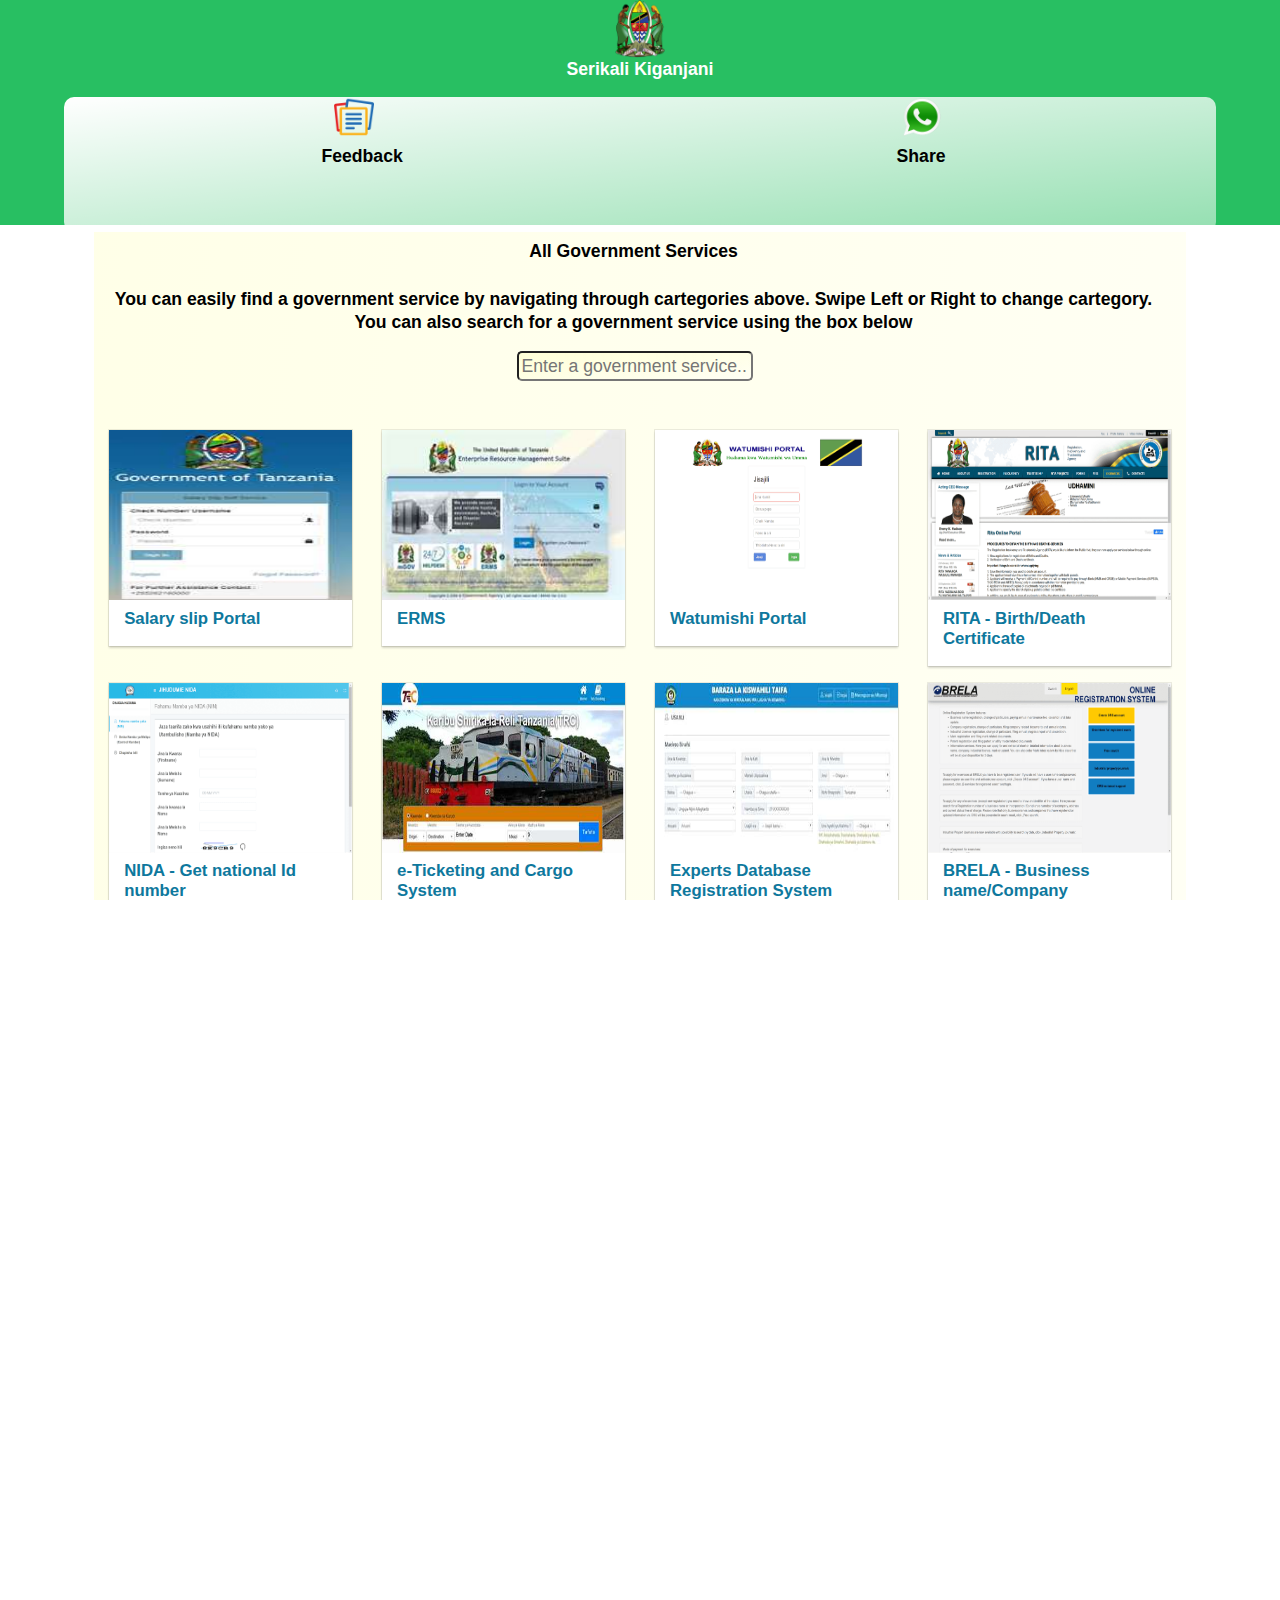
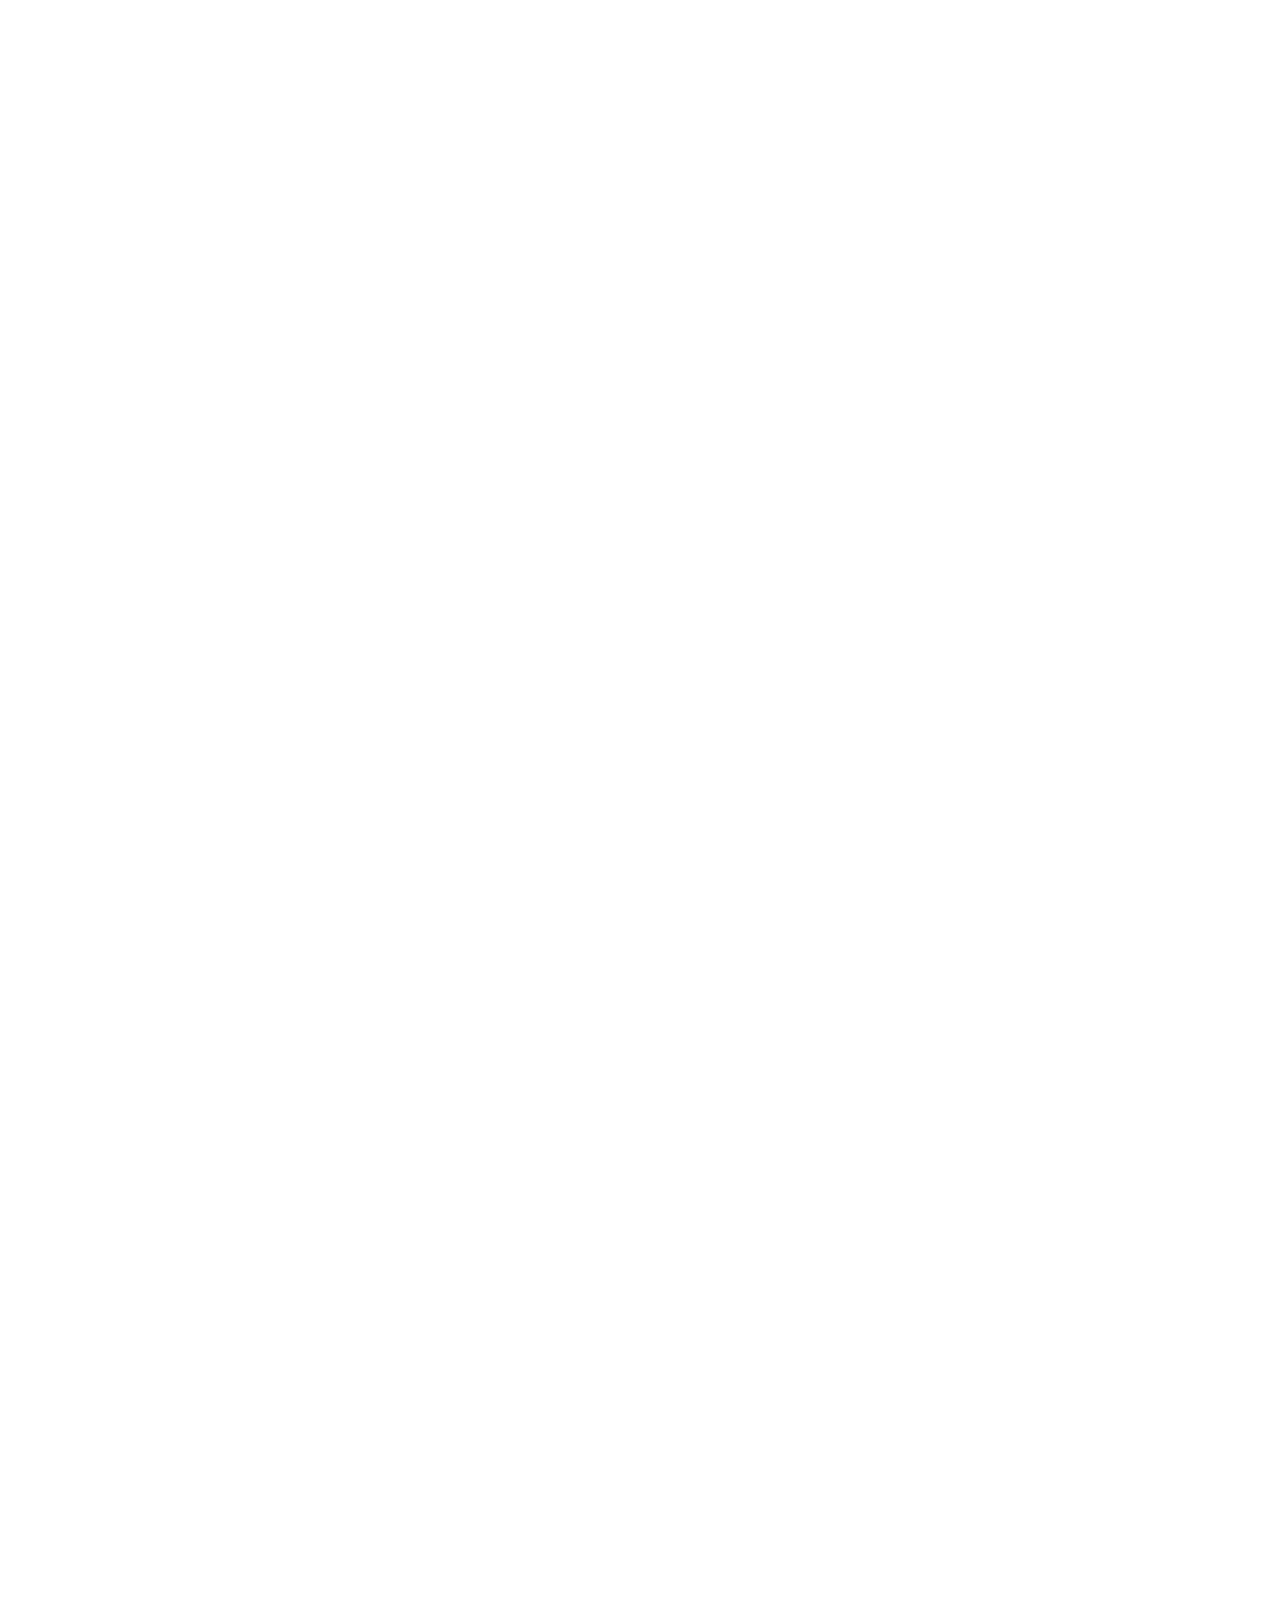
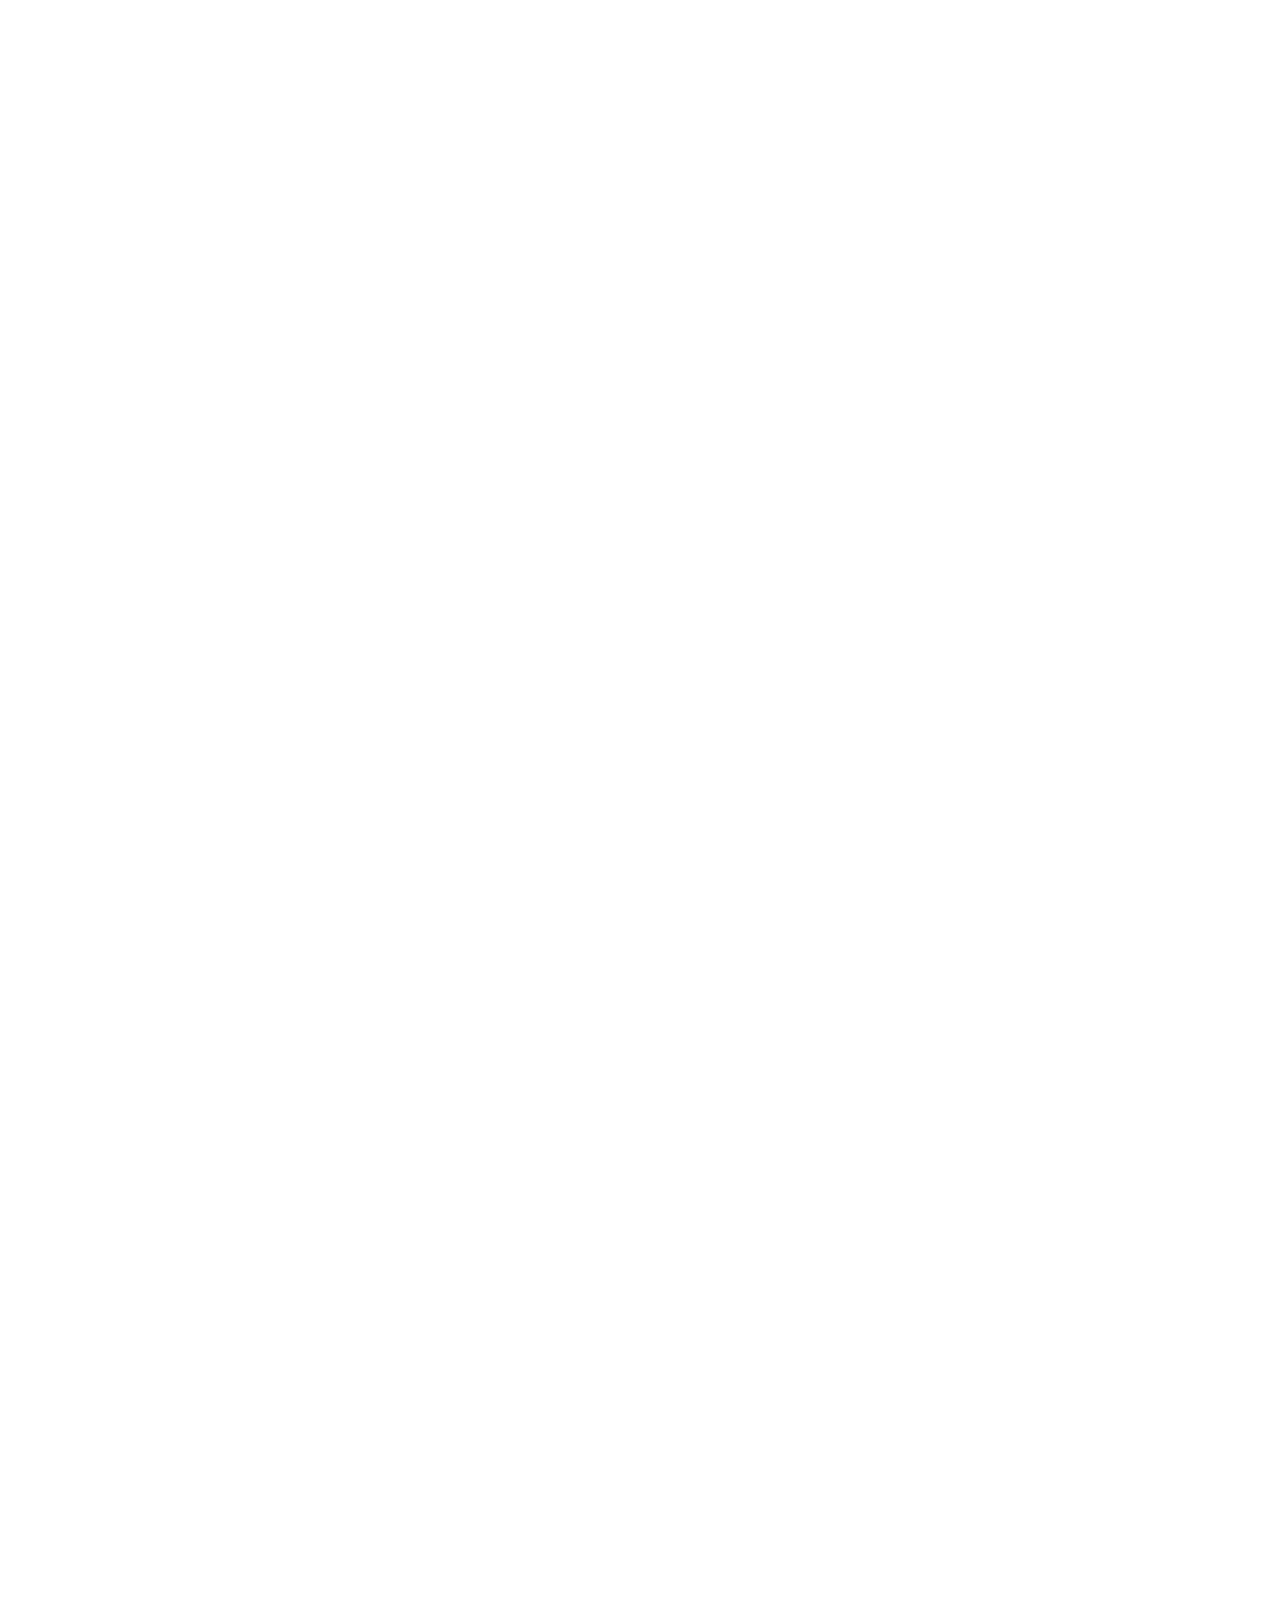
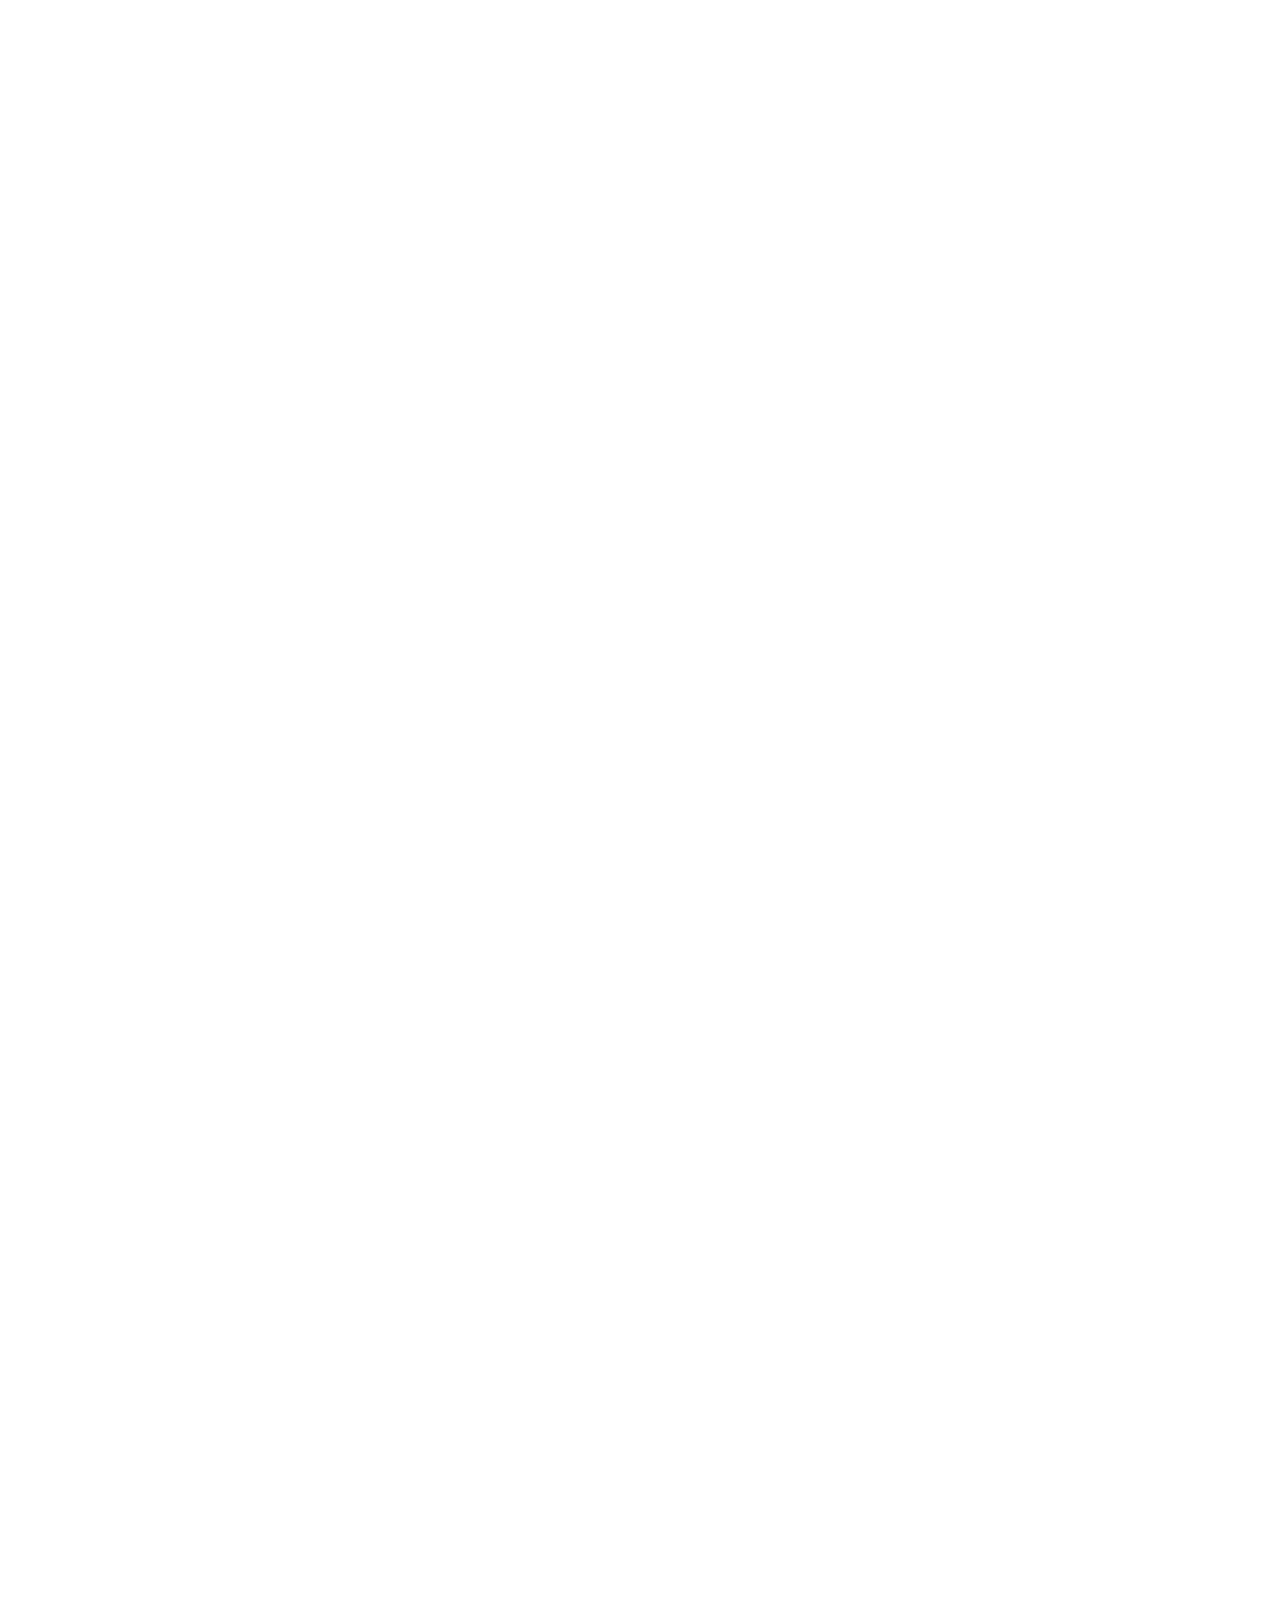
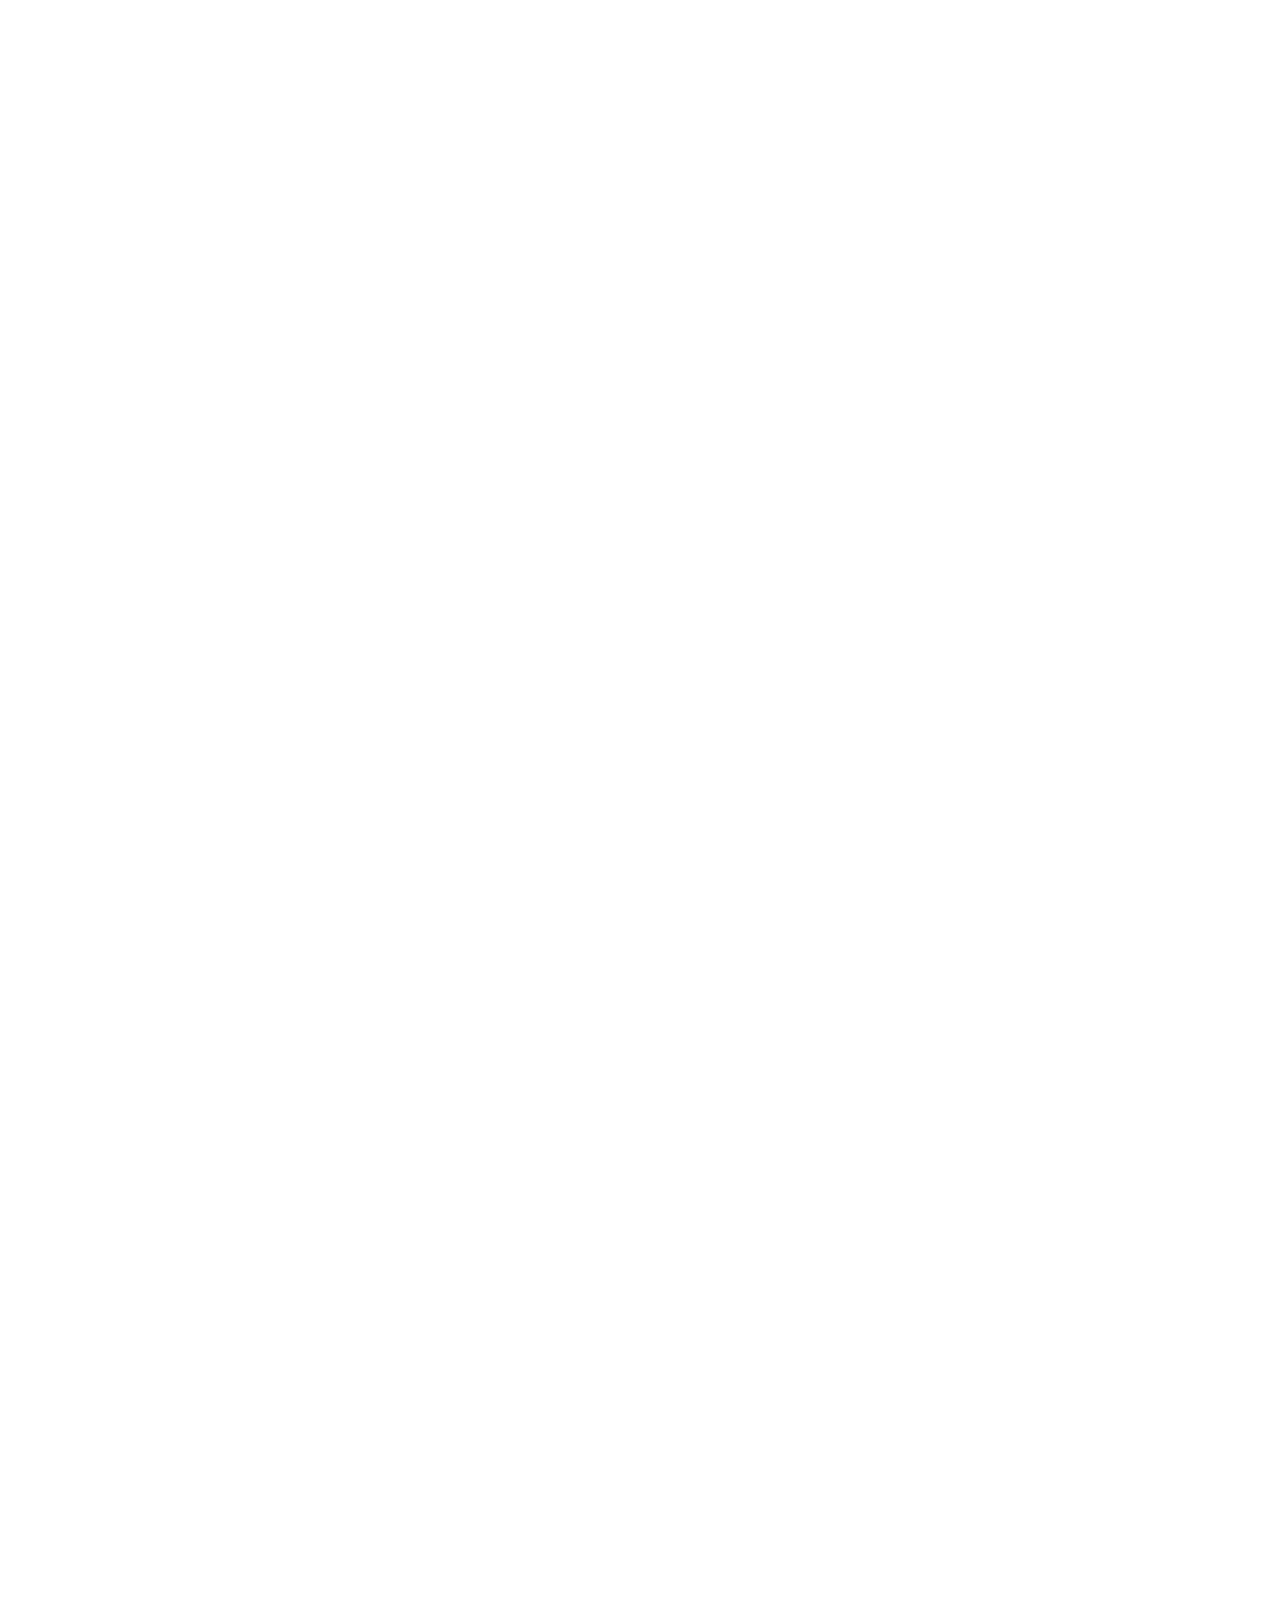
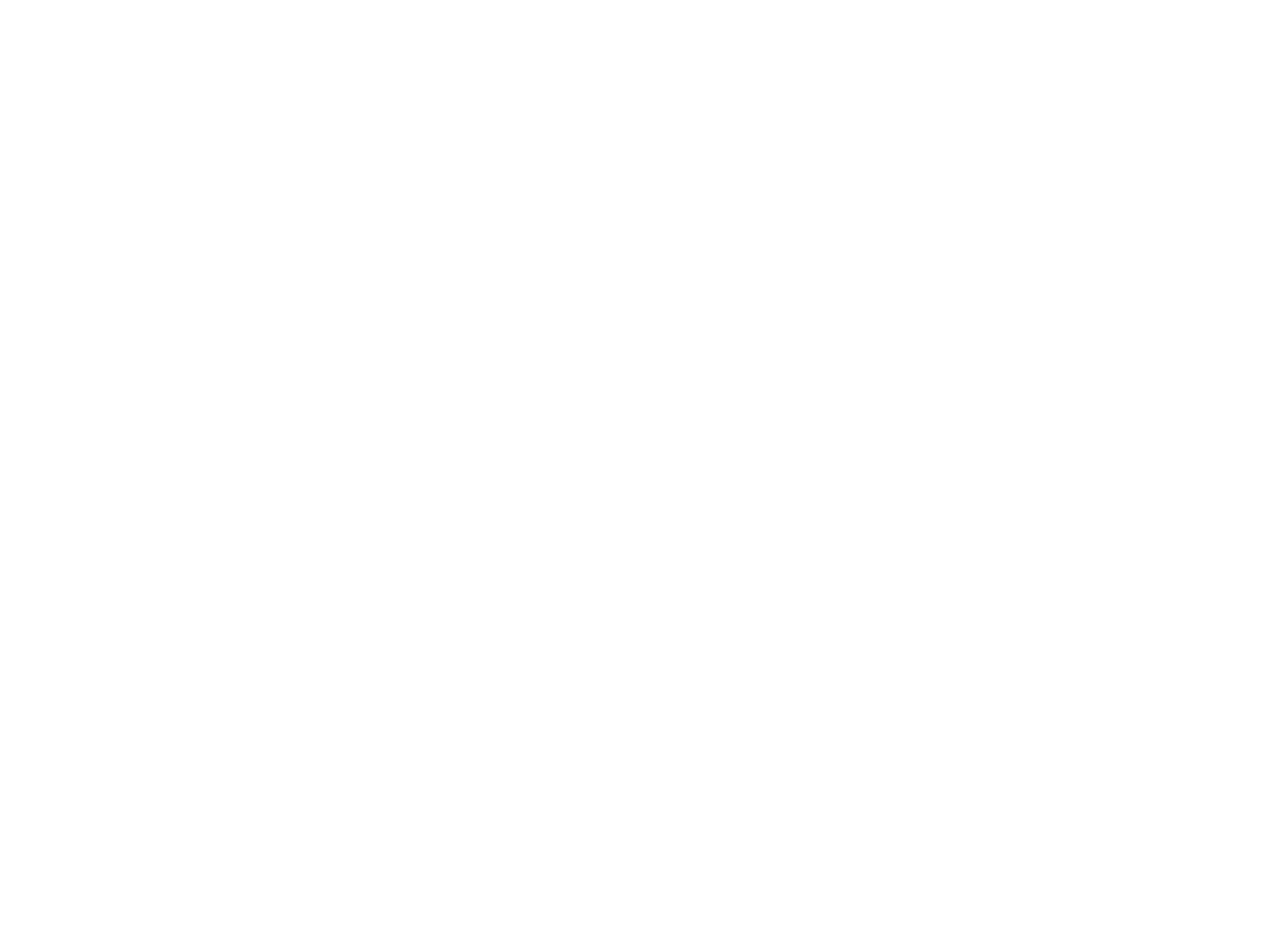
==== commit a2e2e847: "Image Compressed" ====
--- a/public/index.html
+++ b/public/index.html
@@ -509,13 +509,13 @@
                     </div>
 					
                     <div class="col-lg-3 col-sm-3 col-xs-custom-6 mb-3 filter system">
-                      <a href="https://mis.tira.go.tz/auth/validateCover" target="_blank">
-                          </a><div class="card card-event"><a href="https://mis.tira.go.tz/auth/validateCover" target="_blank">
-
-                            <div class="slide-event-image h-170">
-                              <img src="./assets/tira.png" alt="https://mis.tira.go.tz/auth/validateCover" class="h-100">
-                            </div>
-                            </a><div class="col-12 text-dark mb-2"><a href="https://mis.tira.go.tz/auth/validateCover" target="_blank">
+                      <a href="https://tiramis.tira.go.tz/#/" target="_blank">
+                          </a><div class="card card-event"><a href="https://tiramis.tira.go.tz/#/" target="_blank">
+
+                            <div class="slide-event-image h-170">
+                              <img src="./assets/tira.png" alt="https://tiramis.tira.go.tz/#/" class="h-100">
+                            </div>
+                            </a><div class="col-12 text-dark mb-2"><a href="https://tiramis.tira.go.tz/#/" target="_blank">
                               <h6 class="text-bold pt-2">TIRA - Motor Vehicle Insurance Cover Validation </h6>
                               </a>
 
